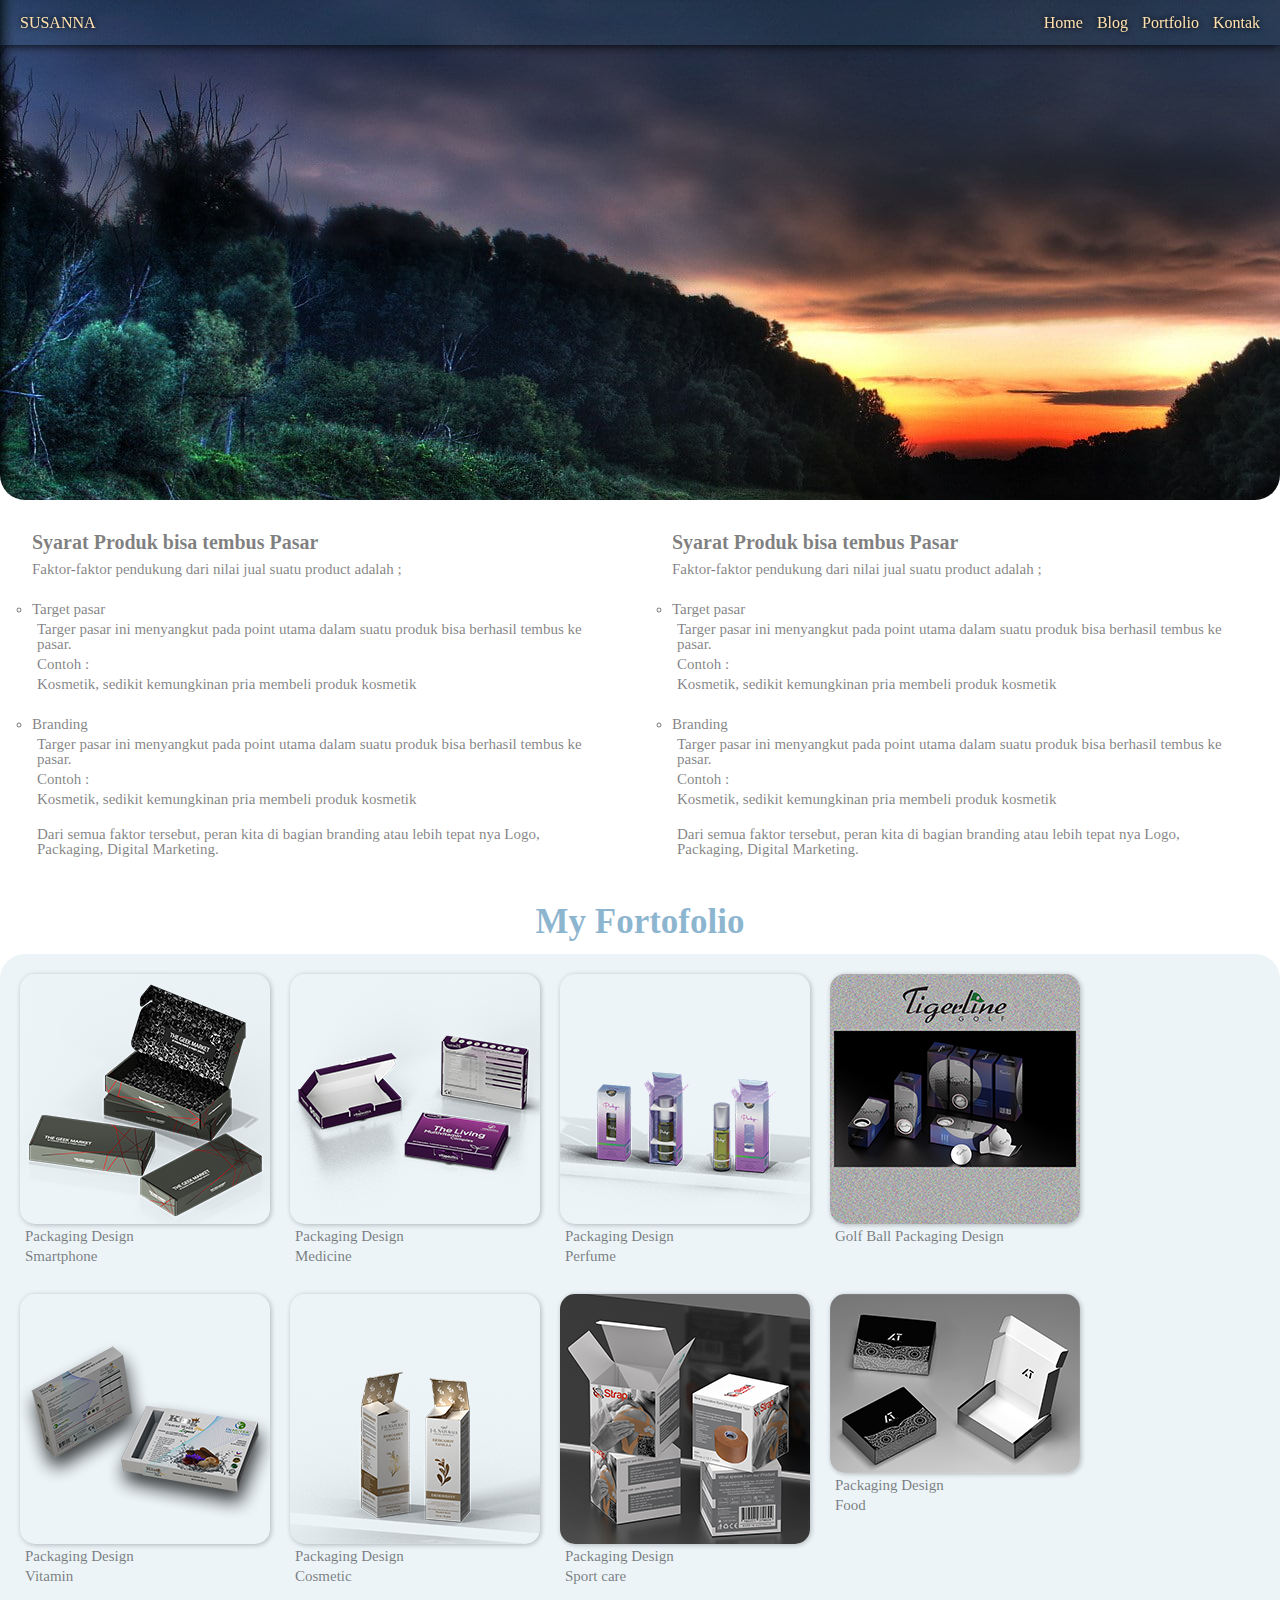
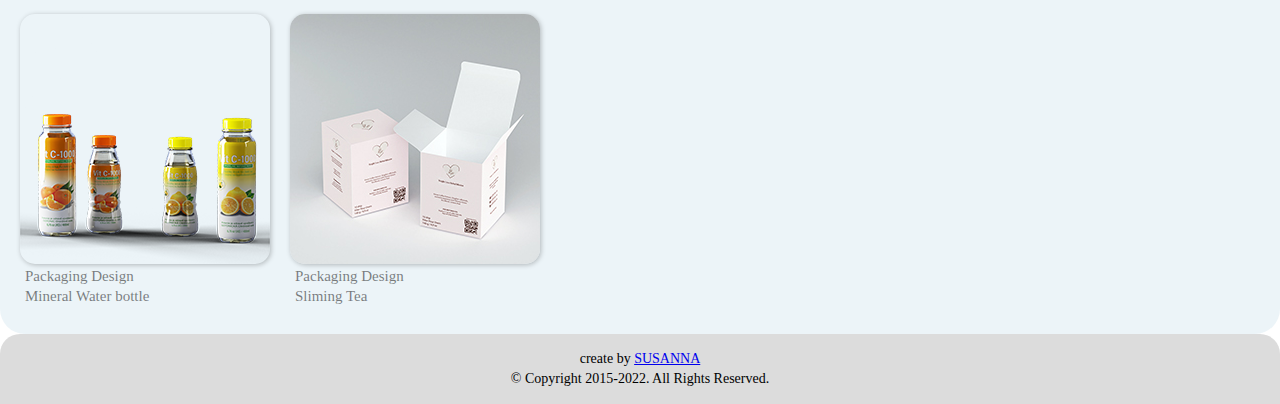
==== index.html @ fe5467b4 "115715112022" ====
<!DOCTYPE html>
<html lang="en">

<link>
<meta charset="UTF-8">
<meta http-equiv="X-UA-Compatible" content="IE=edge">
<!-- <meta name="viewport" content="width=device-width, initial-scale=1.0"> -->
<meta name="viewport" content="width=device-width, initial-scale=1, maximum-scale=1, user-scalable=no">
<link rel="stylesheet" type="text/css" href="reset.css" />
<link rel="stylesheet" type="text/css" href="style.css" />
<title>my fortofolio</title>
</head>

<body>
    <div class="navbar">
        <div class="header">
            <h1>SUSANNA</h1>
        </div>
        <div class="navigasi">
            <a href="#">Home</a>
            <a href="#">Blog</a>
            <a href="#">Portfolio</a>
            <a href="#">Kontak</a>
        </div>
    </div>
    <div class="box1">
        <div class="box1_1">
            <div class="box1_1_1"></div>
        </div>
    </div>
    <div class="box2">
        <div class="box2_1">
            <h2>Syarat Produk bisa tembus Pasar</h2>
            <div class="box2_1_1">
                <ul type="charset">Faktor-faktor pendukung dari nilai jual suatu product adalah ;
                    <li type="circle">Target pasar</li>
                    <p>Targer pasar ini menyangkut pada point utama dalam suatu produk bisa berhasil tembus ke pasar.
                    </p>
                    <p>Contoh :</p>
                    <p>Kosmetik, sedikit kemungkinan pria membeli produk kosmetik</p>
                    <li type="circle">Branding</li>
                    <p>Targer pasar ini menyangkut pada point utama dalam suatu produk bisa berhasil tembus ke pasar.
                    </p>
                    <p>Contoh :</p>
                    <p>Kosmetik, sedikit kemungkinan pria membeli produk kosmetik</p>
                    <br>
                </ul>
                <p>Dari semua faktor tersebut, peran kita di bagian branding atau lebih tepat nya Logo, Packaging,
                    Digital Marketing.</p>
            </div>
        </div>
        <div class="box2_2">
            <h2>Syarat Produk bisa tembus Pasar</h2>
            <div class="box2_2_2">
                <ul type="charset">Faktor-faktor pendukung dari nilai jual suatu product adalah ;
                    <li type="circle">Target pasar</li>
                    <p>Targer pasar ini menyangkut pada point utama dalam suatu produk bisa berhasil tembus ke pasar.
                    </p>
                    <p>Contoh :</p>
                    <p>Kosmetik, sedikit kemungkinan pria membeli produk kosmetik</p>
                    <li type="circle">Branding</li>
                    <p>Targer pasar ini menyangkut pada point utama dalam suatu produk bisa berhasil tembus ke pasar.
                    </p>
                    <p>Contoh :</p>
                    <p>Kosmetik, sedikit kemungkinan pria membeli produk kosmetik</p>
                    <br>
                </ul>
                <p>Dari semua faktor tersebut, peran kita di bagian branding atau lebih tepat nya Logo, Packaging,
                    Digital Marketing.</p>
            </div>
        </div>
        <div class="clear"></div>
    </div>
    <div class="box3">
        <div class="box3_1">
            <h3>My Fortofolio</h3>
        </div>
        <div class="box3_1_1">
            <div class="box3_1_1_1">
                <div class="box3_1_1_1_10">
                    <div class="box3_1_1_1_10_1"></div>
                    <div class="box3_1_1_1_10_2"></div>
                    <p>Packaging Design</p>
                    <p>Smartphone</p>
                </div>
                <div class="box3_1_1_1_9">
                    <div class="box3_1_1_1_9_1"></div>
                    <div class="box3_1_1_1_9_2"></div>
                    <p>Packaging Design</p>
                    <p>Medicine</p>
                </div>
                <div class="box3_1_1_1_8">
                    <div class="box3_1_1_1_8_1"></div>
                    <div class="box3_1_1_1_8_2"></div>
                    <p>Packaging Design</p>
                    <p>Perfume</p>
                </div>
                <div class="box3_1_1_1_7">
                    <div class="box3_1_1_1_7_1"></div>
                    <div class="box3_1_1_1_7_2"></div>
                    <p>Golf Ball Packaging Design</p>
                </div>
                <div class="box3_1_1_1_6">
                    <div class="box3_1_1_1_6_1"></div>
                    <div class="box3_1_1_1_6_2"></div>
                    <p>Packaging Design</p>
                    <p>Vitamin</p>
                </div>
                <div class="box3_1_1_1_5">
                    <div class="box3_1_1_1_5_1"></div>
                    <div class="box3_1_1_1_5_2"></div>
                    <p>Packaging Design</p>
                    <p>Cosmetic</p>
                </div>
                <div class="box3_1_1_1_4">
                    <div class="box3_1_1_1_4_1"></div>
                    <div class="box3_1_1_1_4_2"></div>
                    <p>Packaging Design</p>
                    <p>Sport care</p>
                </div>
                <div class="box3_1_1_1_3">
                    <div class="box3_1_1_1_3_1"></div>
                    <div class="box3_1_1_1_3_2"></div>
                    <p>Packaging Design</p>
                    <p>Food</p>
                </div>
                <div class="box3_1_1_1_2">
                    <div class="box3_1_1_1_2_1"></div>
                    <div class="box3_1_1_1_2_2"></div>
                    <p>Packaging Design</p>
                    <p>Mineral Water bottle</p>
                </div>
                <div class="box3_1_1_1_1">
                    <div class="box3_1_1_1_1_1"></div>
                    <div class="box3_1_1_1_1_2"></div>
                    <p>Packaging Design</p>
                    <p>Sliming Tea</p>
                </div>
            </div>
            <div class="clear"></div>
        </div>
    </div>
    <!-- Footer -->
    <Div class="footer">
        <h10>create by <a href="https://www.instagram.com/p/BphOFoOnU8A">SUSANNA</a>
            <br>
            © Copyright 2015-2022. All Rights Reserved.</h10>
    </Div>
</body>

</html>
---- style.css ----
h2 {
  font-size: 20px;
  margin-bottom: 10px;
  font-weight: bold;
  color: rgb(0, 0, 0, 0.5);
}

h3 {
  margin-top: 15px;
  margin-bottom: 15px;
  text-align: center;
  font-size: 35px;
  font-weight: bold;
  color: rgba(25, 107, 161, 0.5);
}

p {
  padding-top: 5px;
  padding-left: 5px;
  text-align: left;
  font-size: 15px;
  line-height: 15px;
  color: rgb(0, 0, 0, 0.5);
}

ul {
  text-align: left;
  font-size: 15px;
  color: rgb(0, 0, 0, 0.5);
}

li {
  text-align: left;
  padding-top: 25px;
  font-size: 15px;
  color: rgb(0, 0, 0, 0.5);
}

/* Navbar */
.navbar {
  position: fixed;
  width: 100%;
  height: 45px;
  background-color: rgb(69, 150, 187, 0.1);
  box-shadow: 0px 0px 10px black;
}

.header {
  float: left;
  margin-top: 15px;
  margin-left: 20px;
  color: rgb(255, 225, 175);
  text-shadow: 0px 0px 5px rgb(0, 0, 0);
}

.navigasi {
  float: right;
  margin-top: 15px;
  margin-right: 15px;
}

.navigasi a {
  text-decoration: none;
  color: rgb(255, 225, 175);
  text-shadow: 0px 0px 5px rgb(0, 0, 0);
  padding: 5px;
}
/* Akhir Navbar */

.box1 {
  width: 100%;
  height: 500px;
  /* background-color: blueviolet; */
}

.box1_1 {
  height: 500px;
  /* background-color: rgb(3, 104, 42); */
}

.box1_1_1 {
  width: auto;
  height: 500px;
  border-radius: 0px 0px 25px 25px;
  background-color: rgb(69, 150, 187, 0.1);
  background-image: url(img/natur2.jpg);
}

.box2 {
  width: 100%;
  /* background-color: rgb(55, 3, 104); */
}

.box2_1 {
  float: left;
  width: 80%;
  padding: 10%;
  color: rgb(75, 75, 75);
  /* background-color: rgb(3, 104, 42); */
}

.box2_2 {
  float: left;
  width: 80%;
  padding: 10%;
  color: rgb(75, 75, 75);
  /* background-color: rgb(104, 3, 70); */
}

/* kelompok My Fortofolio */

.box3 {
  width: 100%;
  /* background-color: aqua; */
}

.box3_1 {
  margin: 0px auto 0px;
  width: 100%;
  height: 50px;
  /* background-color: chocolate; */
}

.box3_1_1 {
  margin: auto;
  padding: 10px;
  width: 270px;
  border-radius: 25px;
  /*background-image: linear-gradient(to right, rgb(25, 107, 161, 0.5), rgba(25, 107, 161, 0.75), rgb(25, 107, 161, 0.5), rgba(25, 107, 161, 0.75), rgb(25, 107, 161, 0.5));*/
  background-color: rgb(69, 150, 187, 0.1);
}

.box3_1_1_1 {
  width: 100%;
  background-color: rgb(255, 255, 255);
}

.box3_1_1_1_10 {
  float: left;
  margin: 10px;
  width: 250px;
  height: 300px;
  /* border-radius: 15px;
  background-color: rgb(0, 0, 255,0.075); */
}

.box3_1_1_1_10_1 {
  height: 250px;
  width: 250px;
  /* background-color: white; */
  background-image: url(img/small/image10.png);
  background-repeat: no-repeat;
  border-radius: 15px;
  overflow: hidden;
  box-shadow: 1px 1px 5px rgb(0, 0, 0, 0.25);
}

.box3_1_1_1_10_2 {
  position: absolute;
  margin-top: 5px;
  height: 50px;
  width: 250px;
  border-radius: 15px;
  /* background-color: rgba(0, 75, 75, 0.075);
  box-shadow: 1px 1px 5px rgb(0, 0, 0, 0.25); */
}

.box3_1_1_1_9 {
  float: left;
  margin: 10px;
  width: 250px;
  height: 300px;
  /* border-radius: 15px;
  background-color: rgb(0, 0, 255,0.075); */
}

.box3_1_1_1_9_1 {
  height: 250px;
  width: 250px;
  /* background-color: white; */
  background-image: url(img/small/image9.png);
  background-repeat: no-repeat;
  border-radius: 15px;
  overflow: hidden;
  box-shadow: 1px 1px 5px rgb(0, 0, 0, 0.25);
}

.box3_1_1_1_9_2 {
  position: absolute;
  margin-top: 5px;
  height: 50px;
  width: 250px;
  border-radius: 15px;
  /* background-color: rgba(0, 75, 75, 0.075);
  box-shadow: 1px 1px 5px rgb(0, 0, 0, 0.25); */
}

.box3_1_1_1_8 {
  float: left;
  margin: 10px;
  width: 250px;
  height: 300px;
  /* border-radius: 15px;
  background-color: rgb(0, 0, 255,0.075); */
}

.box3_1_1_1_8_1 {
  height: 250px;
  width: 250px;
  /* background-color: white; */
  background-image: url(img/small/image8.png);
  background-repeat: no-repeat;
  border-radius: 15px;
  overflow: hidden;
  box-shadow: 1px 1px 5px rgb(0, 0, 0, 0.25);
}

.box3_1_1_1_8_2 {
  position: absolute;
  margin-top: 5px;
  height: 50px;
  width: 250px;
  border-radius: 15px;
  /* background-color: rgba(0, 75, 75, 0.075);
  box-shadow: 1px 1px 5px rgb(0, 0, 0, 0.25); */
}

.box3_1_1_1_7 {
  float: left;
  margin: 10px;
  width: 250px;
  height: 300px;
  /* border-radius: 15px;
  background-color: rgb(0, 0, 255,0.075); */
}

.box3_1_1_1_7_1 {
  height: 250px;
  width: 250px;
  /* background-color: white; */
  background-image: url(img/small/image7.jpg);
  background-repeat: no-repeat;
  border-radius: 15px;
  overflow: hidden;
  box-shadow: 1px 1px 5px rgb(0, 0, 0, 0.25);
}

.box3_1_1_1_7_2 {
  position: absolute;
  margin-top: 5px;
  height: 50px;
  width: 250px;
  border-radius: 15px;
  /* background-color: rgba(0, 75, 75, 0.075);
  box-shadow: 1px 1px 5px rgb(0, 0, 0, 0.25); */
}

.box3_1_1_1_6 {
  float: left;
  margin: 10px;
  width: 250px;
  height: 300px;
  /* border-radius: 15px;
  background-color: rgb(0, 0, 255,0.075); */
}

.box3_1_1_1_6_1 {
  height: 250px;
  width: 250px;
  /* background-color: white; */
  background-image: url(img/small/image6.png);
  background-repeat: no-repeat;
  border-radius: 15px;
  overflow: hidden;
  box-shadow: 1px 1px 5px rgb(0, 0, 0, 0.25);
}

.box3_1_1_1_6_2 {
  position: absolute;
  margin-top: 5px;
  height: 50px;
  width: 250px;
  border-radius: 15px;
  /* background-color: rgba(0, 75, 75, 0.075);
  box-shadow: 1px 1px 5px rgb(0, 0, 0, 0.25); */
}

.box3_1_1_1_5 {
  float: left;
  margin: 10px;
  width: 250px;
  height: 300px;
  /* border-radius: 15px;
  background-color: rgb(0, 0, 255,0.075); */
}

.box3_1_1_1_5_1 {
  height: 250px;
  width: 250px;
  /* background-color: white; */
  background-image: url(img/small/image5.png);
  background-repeat: no-repeat;
  border-radius: 15px;
  overflow: hidden;
  box-shadow: 1px 1px 5px rgb(0, 0, 0, 0.25);
}

.box3_1_1_1_5_2 {
  position: absolute;
  margin-top: 5px;
  height: 50px;
  width: 250px;
  border-radius: 15px;
  /* background-color: rgba(0, 75, 75, 0.075);
  box-shadow: 1px 1px 5px rgb(0, 0, 0, 0.25); */
}

.box3_1_1_1_4 {
  float: left;
  margin: 10px;
  width: 250px;
  height: 300px;
  /* border-radius: 15px;
  background-color: rgb(0, 0, 255,0.075); */
}

.box3_1_1_1_4_1 {
  height: 250px;
  width: 250px;
  /* background-color: white; */
  background-image: url(img/small/image4.jpg);
  background-repeat: no-repeat;
  border-radius: 15px;
  overflow: hidden;
  box-shadow: 1px 1px 5px rgb(0, 0, 0, 0.25);
}

.box3_1_1_1_4_2 {
  position: absolute;
  margin-top: 5px;
  height: 50px;
  width: 250px;
  border-radius: 15px;
  /* background-color: rgba(0, 75, 75, 0.075);
  box-shadow: 1px 1px 5px rgb(0, 0, 0, 0.25); */
}

.box3_1_1_1_3 {
  float: left;
  margin: 10px;
  width: 250px;
  height: 300px;
  /* border-radius: 15px;
  background-color: rgb(0, 0, 255,0.075); */
}

.box3_1_1_1_3_1 {
  height: 179px;
  width: 250px;
  /* background-color: white; */
  background-image: url(img/small/image3.jpg);
  background-repeat: no-repeat;
  border-radius: 15px;
  overflow: hidden;
  box-shadow: 1px 1px 5px rgb(0, 0, 0, 0.25);
}

.box3_1_1_1_3_2 {
  position: absolute;
  margin-top: 5px;
  height: 50px;
  width: 250px;
  border-radius: 15px;
  /* background-color: rgba(0, 75, 75, 0.075);
  box-shadow: 1px 1px 5px rgb(0, 0, 0, 0.25); */
}

.box3_1_1_1_2 {
  float: left;
  margin: 10px;
  width: 250px;
  height: 300px;
  /* border-radius: 15px;
  background-color: rgb(0, 0, 255,0.075); */
}

.box3_1_1_1_2_1 {
  height: 250px;
  width: 250px;
  /* background-color: white; */
  background-image: url(img/small/image2.png);
  background-repeat: no-repeat;
  border-radius: 15px;
  overflow: hidden;
  box-shadow: 1px 1px 5px rgb(0, 0, 0, 0.25);
}

.box3_1_1_1_2_2 {
  position: absolute;
  margin-top: 5px;
  height: 50px;
  width: 250px;
  border-radius: 15px;
  /* background-color: rgba(0, 75, 75, 0.075);
  box-shadow: 1px 1px 5px rgb(0, 0, 0, 0.25); */
}

.box3_1_1_1_1 {
  float: left;
  margin: 10px;
  width: 250px;
  height: 300px;
  /* border-radius: 15px;
  background-color: rgb(0, 0, 255,0.075); */
}

.box3_1_1_1_1_1 {
  height: 250px;
  width: 250px;
  /* background-color: white; */
  background-image: url(img/small/image1.jpg);
  background-repeat: no-repeat;
  border-radius: 15px;
  overflow: hidden;
  box-shadow: 1px 1px 5px rgb(0, 0, 0, 0.25);
}

.box3_1_1_1_1_2 {
  position: absolute;
  margin-top: 5px;
  height: 50px;
  width: 250px;
  border-radius: 15px;
  /* background-color: rgba(0, 75, 75, 0.075);
  box-shadow: 1px 1px 5px rgb(0, 0, 0, 0.25); */
}

.clear {
  clear: both;
}

.footer {
  text-align: center;
  border-radius: 20px 20px 0px 0px;
  padding: 15px;
  line-height: 20px;
  font-size: 14px;
  background-color: rgb(80, 80, 80, 0.2);
}

.footer h10 {
  text-decoration: none;
}

/*untuk layar device berukuran kecil*/
@media screen and (min-width: 450px) {
  .box2_1,
  .box2_2 {
    padding: 5%;
    width: 40%;
  }
}

@media screen and (min-width: 700px) {
  .box2_1,
  .box2_2 {
    padding: 2.5%;
    width: 45%;
  }
}

@media screen and (min-width: 450px) {
  .box1_1_1 {
    background-color: rgb(69, 150, 187, 0.1);
    background-image: url(img/natur.jpg);
  }
}

@media screen and (min-width: 450px) {
  .box3_1_1 {
    width: auto;
  }
}
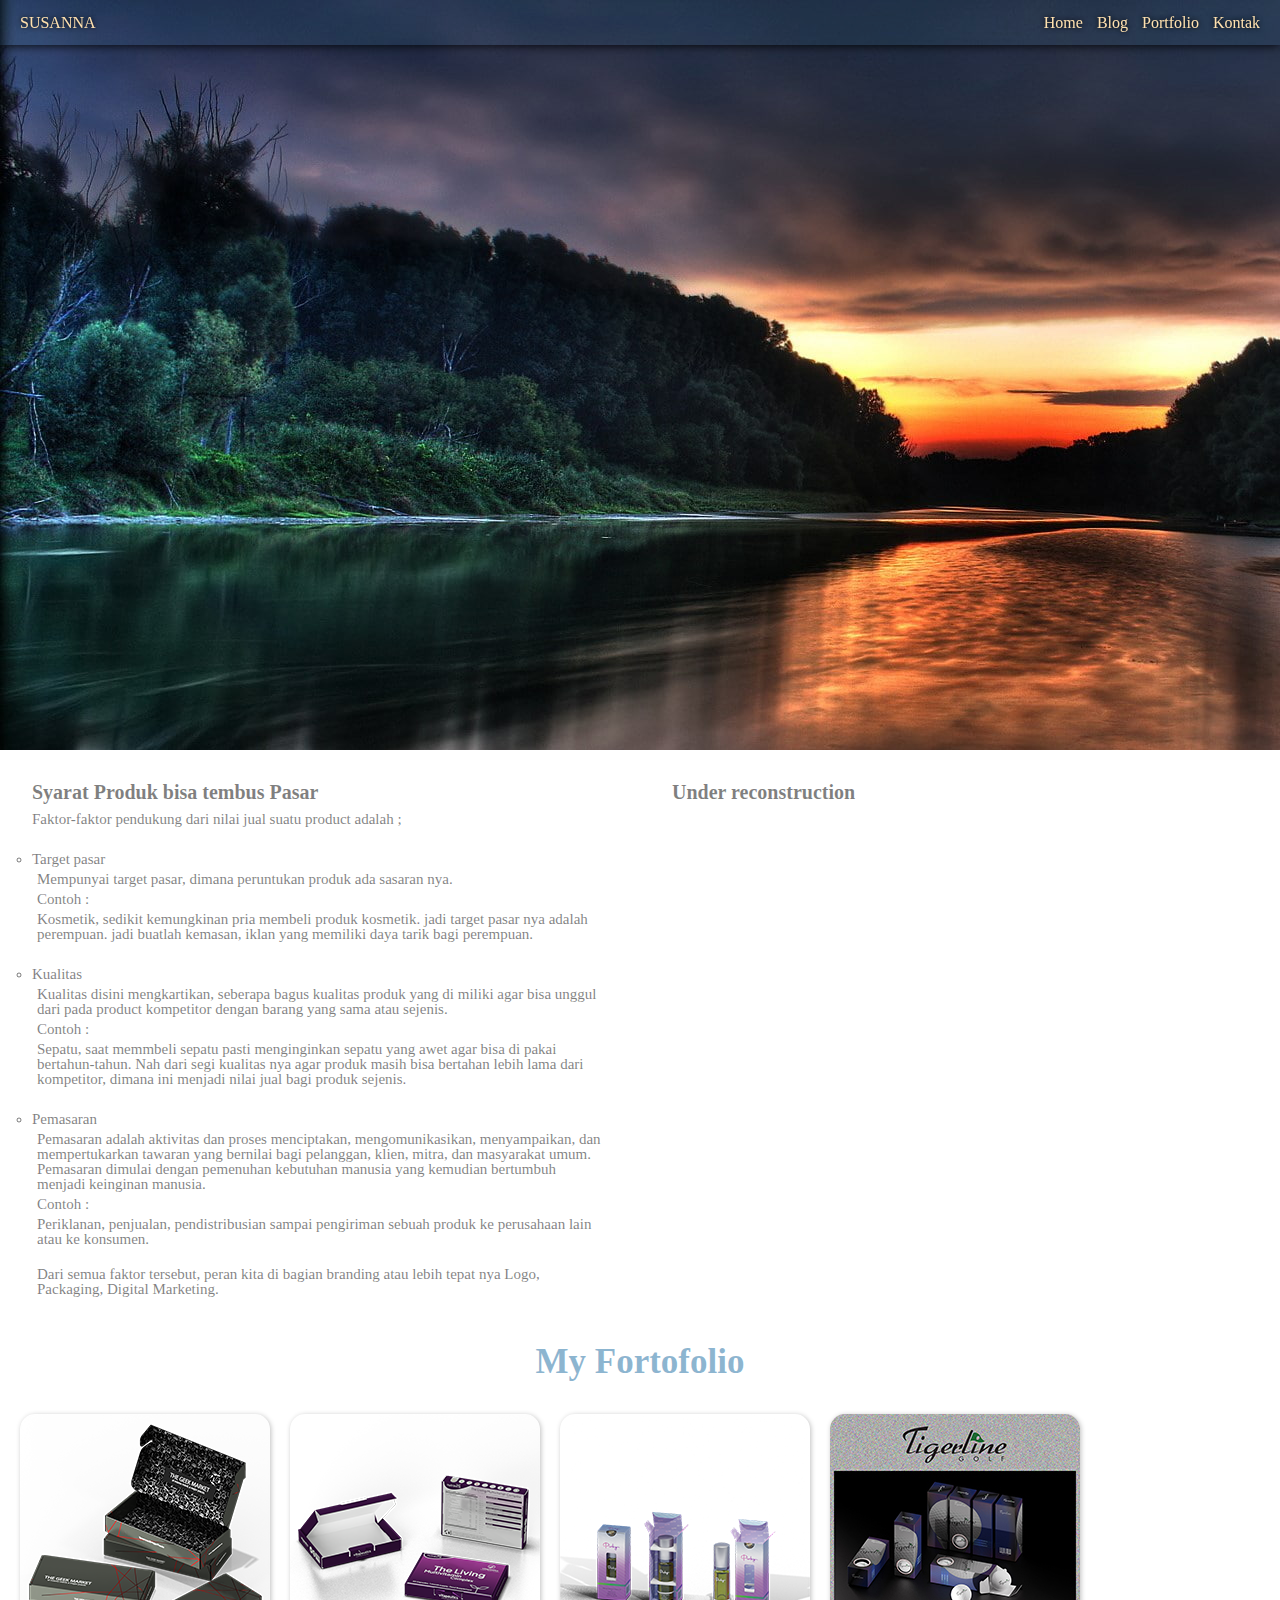
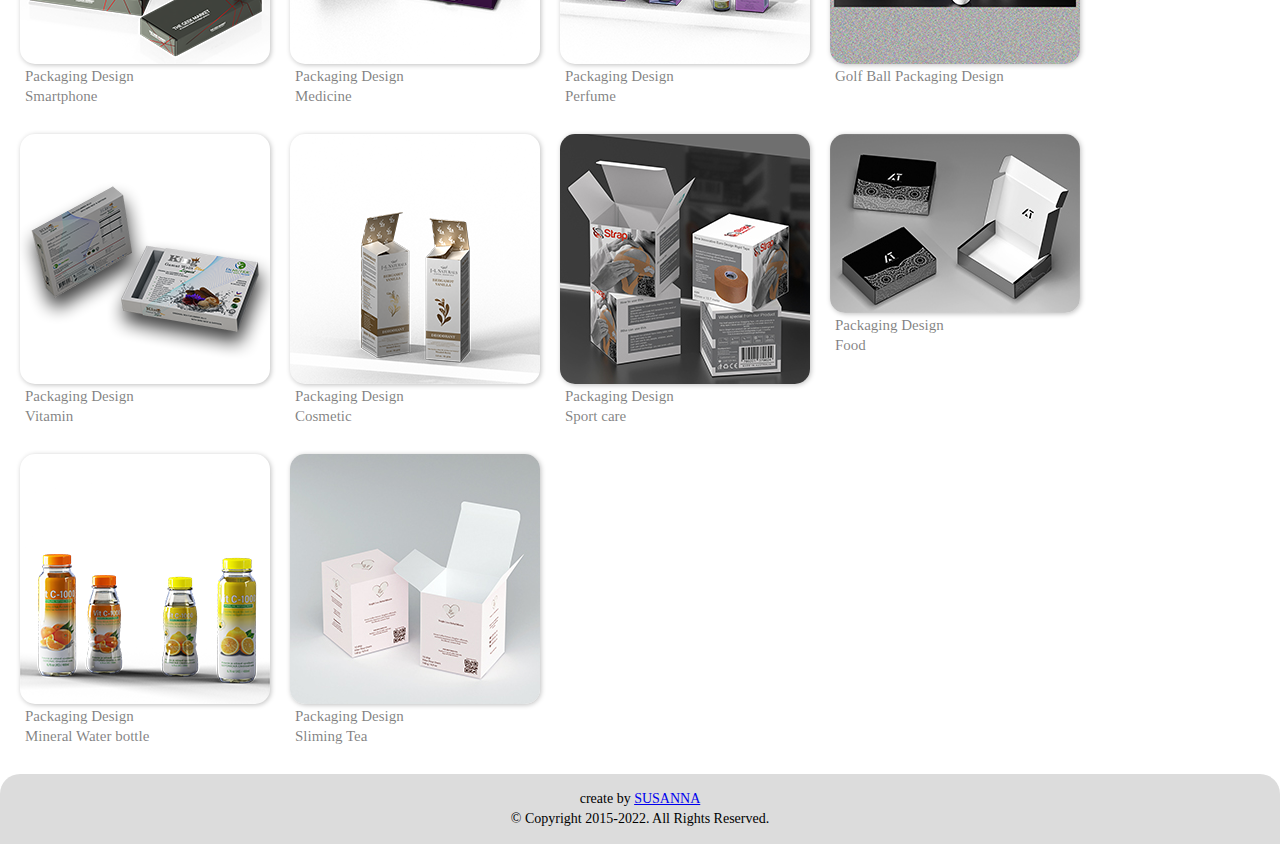
==== commit d1f46aea: "123815112022" ====
--- a/index.html
+++ b/index.html
@@ -34,15 +34,31 @@
             <div class="box2_1_1">
                 <ul type="charset">Faktor-faktor pendukung dari nilai jual suatu product adalah ;
                     <li type="circle">Target pasar</li>
-                    <p>Targer pasar ini menyangkut pada point utama dalam suatu produk bisa berhasil tembus ke pasar.
+                    <p>Mempunyai target pasar, dimana peruntukan produk ada sasaran nya.
                     </p>
                     <p>Contoh :</p>
-                    <p>Kosmetik, sedikit kemungkinan pria membeli produk kosmetik</p>
-                    <li type="circle">Branding</li>
-                    <p>Targer pasar ini menyangkut pada point utama dalam suatu produk bisa berhasil tembus ke pasar.
+                    <p>Kosmetik, sedikit kemungkinan pria membeli produk kosmetik. jadi target pasar nya adalah
+                        perempuan. jadi buatlah kemasan, iklan yang memiliki daya tarik bagi perempuan.
+                    </p>
+                    <li type="circle">Kualitas</li>
+                    <p>Kualitas disini mengkartikan, seberapa bagus kualitas produk yang di miliki agar bisa unggul
+                        dari pada product kompetitor dengan barang yang sama atau sejenis.
                     </p>
                     <p>Contoh :</p>
-                    <p>Kosmetik, sedikit kemungkinan pria membeli produk kosmetik</p>
+                    <p>Sepatu, saat memmbeli sepatu pasti menginginkan sepatu yang awet agar bisa di pakai
+                        bertahun-tahun. Nah dari segi kualitas nya agar produk masih bisa bertahan lebih lama dari
+                        kompetitor, dimana ini menjadi nilai jual bagi produk sejenis.
+                    </p>
+                    <li type="circle">Pemasaran</li>
+                    <p>Pemasaran adalah aktivitas dan proses menciptakan, mengomunikasikan, menyampaikan, dan
+                        mempertukarkan tawaran yang bernilai bagi pelanggan, klien, mitra, dan masyarakat umum.
+                        Pemasaran dimulai dengan pemenuhan kebutuhan manusia yang kemudian bertumbuh menjadi keinginan
+                        manusia.
+                    </p>
+                    <p>Contoh :</p>
+                    <p>Periklanan, penjualan, pendistribusian sampai pengiriman sebuah produk ke perusahaan lain atau ke
+                        konsumen.
+                    </p>
                     <br>
                 </ul>
                 <p>Dari semua faktor tersebut, peran kita di bagian branding atau lebih tepat nya Logo, Packaging,
@@ -50,23 +66,9 @@
             </div>
         </div>
         <div class="box2_2">
-            <h2>Syarat Produk bisa tembus Pasar</h2>
+            <h2>Under reconstruction
+            </h2>
             <div class="box2_2_2">
-                <ul type="charset">Faktor-faktor pendukung dari nilai jual suatu product adalah ;
-                    <li type="circle">Target pasar</li>
-                    <p>Targer pasar ini menyangkut pada point utama dalam suatu produk bisa berhasil tembus ke pasar.
-                    </p>
-                    <p>Contoh :</p>
-                    <p>Kosmetik, sedikit kemungkinan pria membeli produk kosmetik</p>
-                    <li type="circle">Branding</li>
-                    <p>Targer pasar ini menyangkut pada point utama dalam suatu produk bisa berhasil tembus ke pasar.
-                    </p>
-                    <p>Contoh :</p>
-                    <p>Kosmetik, sedikit kemungkinan pria membeli produk kosmetik</p>
-                    <br>
-                </ul>
-                <p>Dari semua faktor tersebut, peran kita di bagian branding atau lebih tepat nya Logo, Packaging,
-                    Digital Marketing.</p>
             </div>
         </div>
         <div class="clear"></div>
--- a/style.css
+++ b/style.css
@@ -69,7 +69,7 @@
 
 .box1 {
   width: 100%;
-  height: 500px;
+  height: 750px;
   /* background-color: blueviolet; */
 }
 
@@ -80,8 +80,8 @@
 
 .box1_1_1 {
   width: auto;
-  height: 500px;
-  border-radius: 0px 0px 25px 25px;
+  height: 750px;
+  /* border-radius: 0px 0px 20px 20px; */
   background-color: rgb(69, 150, 187, 0.1);
   background-image: url(img/natur2.jpg);
 }
@@ -127,7 +127,7 @@
   width: 270px;
   border-radius: 25px;
   /*background-image: linear-gradient(to right, rgb(25, 107, 161, 0.5), rgba(25, 107, 161, 0.75), rgb(25, 107, 161, 0.5), rgba(25, 107, 161, 0.75), rgb(25, 107, 161, 0.5));*/
-  background-color: rgb(69, 150, 187, 0.1);
+  /* background-color: rgb(69, 150, 187, 0.1); */
 }
 
 .box3_1_1_1 {
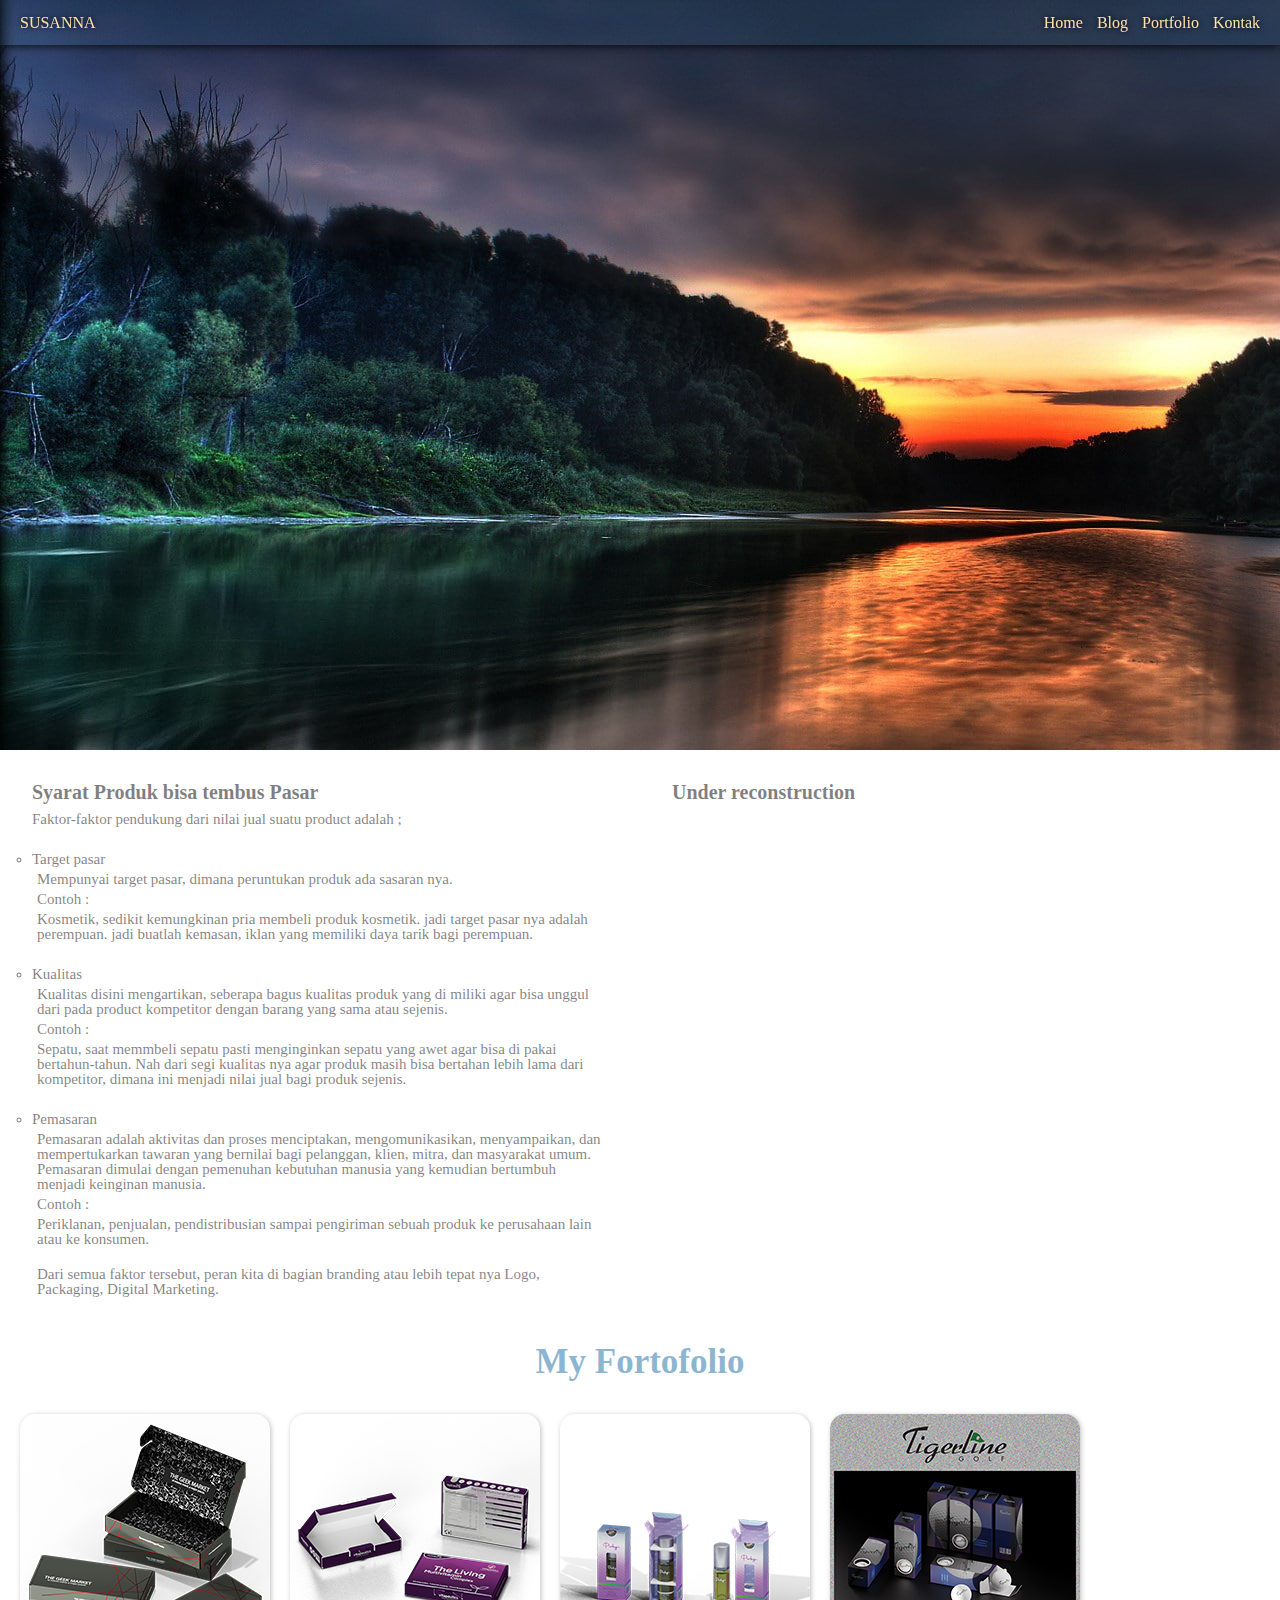
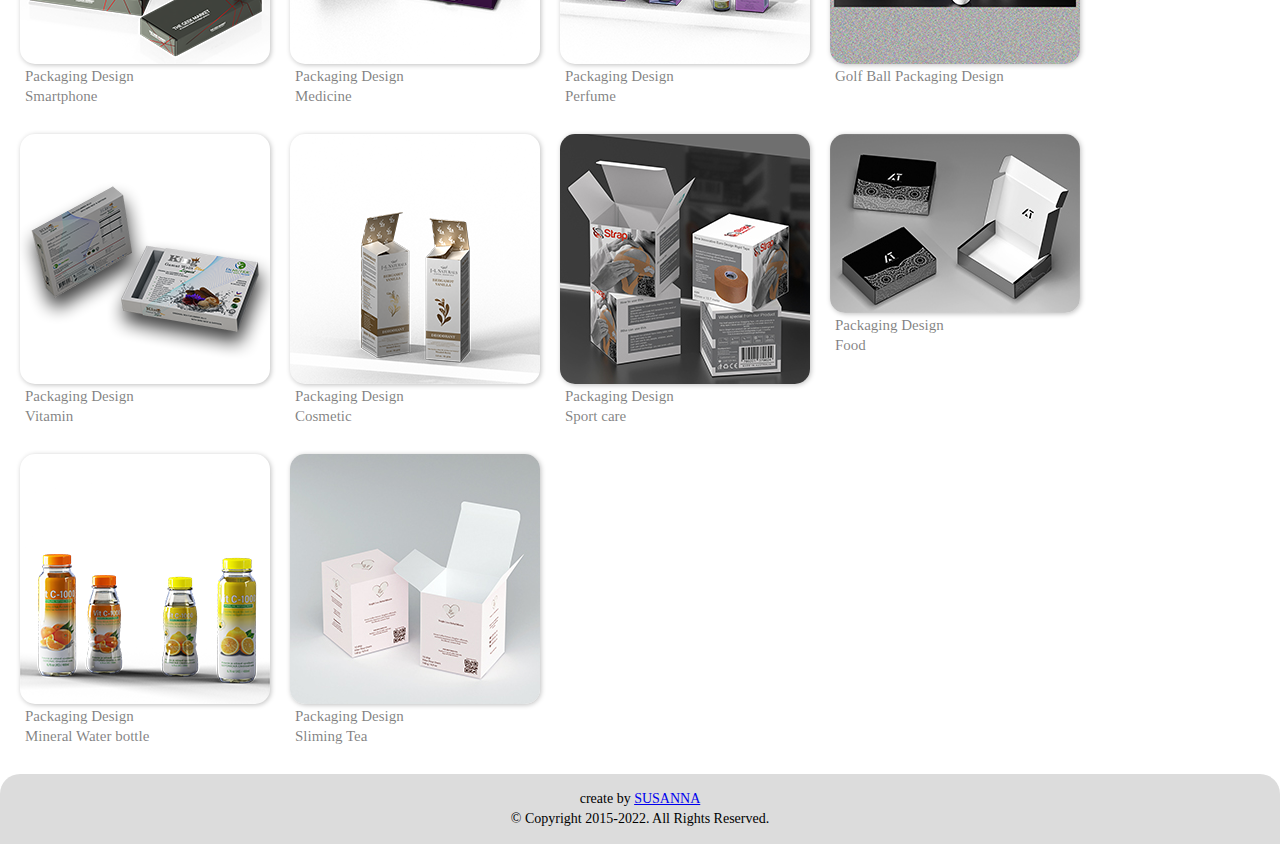
==== commit acdbea07: "161115112022" ====
--- a/index.html
+++ b/index.html
@@ -41,7 +41,7 @@
                         perempuan. jadi buatlah kemasan, iklan yang memiliki daya tarik bagi perempuan.
                     </p>
                     <li type="circle">Kualitas</li>
-                    <p>Kualitas disini mengkartikan, seberapa bagus kualitas produk yang di miliki agar bisa unggul
+                    <p>Kualitas disini mengartikan, seberapa bagus kualitas produk yang di miliki agar bisa unggul
                         dari pada product kompetitor dengan barang yang sama atau sejenis.
                     </p>
                     <p>Contoh :</p>
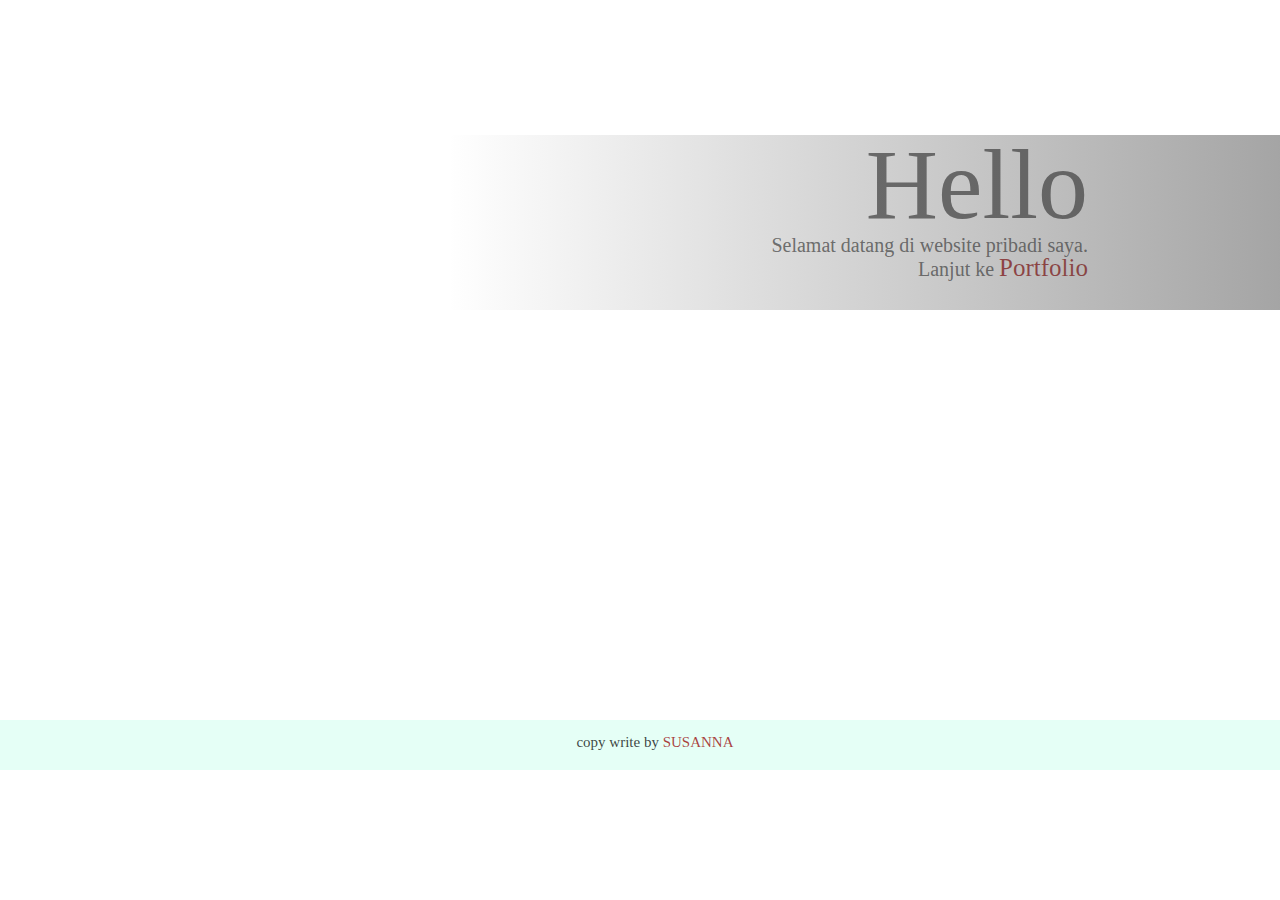
==== commit e8a596d9: "Add files via upload" ====
--- a/index.html
+++ b/index.html
@@ -1,153 +1,28 @@
-<!DOCTYPE html>
-<html lang="en">
-
-<link>
-<meta charset="UTF-8">
-<meta http-equiv="X-UA-Compatible" content="IE=edge">
-<!-- <meta name="viewport" content="width=device-width, initial-scale=1.0"> -->
-<meta name="viewport" content="width=device-width, initial-scale=1, maximum-scale=1, user-scalable=no">
-<link rel="stylesheet" type="text/css" href="reset.css" />
-<link rel="stylesheet" type="text/css" href="style.css" />
-<title>my fortofolio</title>
-</head>
-
-<body>
-    <div class="navbar">
-        <div class="header">
-            <h1>SUSANNA</h1>
-        </div>
-        <div class="navigasi">
-            <a href="#">Home</a>
-            <a href="#">Blog</a>
-            <a href="#">Portfolio</a>
-            <a href="#">Kontak</a>
-        </div>
-    </div>
-    <div class="box1">
-        <div class="box1_1">
-            <div class="box1_1_1"></div>
-        </div>
-    </div>
-    <div class="box2">
-        <div class="box2_1">
-            <h2>Syarat Produk bisa tembus Pasar</h2>
-            <div class="box2_1_1">
-                <ul type="charset">Faktor-faktor pendukung dari nilai jual suatu product adalah ;
-                    <li type="circle">Target pasar</li>
-                    <p>Mempunyai target pasar, dimana peruntukan produk ada sasaran nya.
-                    </p>
-                    <p>Contoh :</p>
-                    <p>Kosmetik, sedikit kemungkinan pria membeli produk kosmetik. jadi target pasar nya adalah
-                        perempuan. jadi buatlah kemasan, iklan yang memiliki daya tarik bagi perempuan.
-                    </p>
-                    <li type="circle">Kualitas</li>
-                    <p>Kualitas disini mengartikan, seberapa bagus kualitas produk yang di miliki agar bisa unggul
-                        dari pada product kompetitor dengan barang yang sama atau sejenis.
-                    </p>
-                    <p>Contoh :</p>
-                    <p>Sepatu, saat memmbeli sepatu pasti menginginkan sepatu yang awet agar bisa di pakai
-                        bertahun-tahun. Nah dari segi kualitas nya agar produk masih bisa bertahan lebih lama dari
-                        kompetitor, dimana ini menjadi nilai jual bagi produk sejenis.
-                    </p>
-                    <li type="circle">Pemasaran</li>
-                    <p>Pemasaran adalah aktivitas dan proses menciptakan, mengomunikasikan, menyampaikan, dan
-                        mempertukarkan tawaran yang bernilai bagi pelanggan, klien, mitra, dan masyarakat umum.
-                        Pemasaran dimulai dengan pemenuhan kebutuhan manusia yang kemudian bertumbuh menjadi keinginan
-                        manusia.
-                    </p>
-                    <p>Contoh :</p>
-                    <p>Periklanan, penjualan, pendistribusian sampai pengiriman sebuah produk ke perusahaan lain atau ke
-                        konsumen.
-                    </p>
-                    <br>
-                </ul>
-                <p>Dari semua faktor tersebut, peran kita di bagian branding atau lebih tepat nya Logo, Packaging,
-                    Digital Marketing.</p>
-            </div>
-        </div>
-        <div class="box2_2">
-            <h2>Under reconstruction
-            </h2>
-            <div class="box2_2_2">
-            </div>
-        </div>
-        <div class="clear"></div>
-    </div>
-    <div class="box3">
-        <div class="box3_1">
-            <h3>My Fortofolio</h3>
-        </div>
-        <div class="box3_1_1">
-            <div class="box3_1_1_1">
-                <div class="box3_1_1_1_10">
-                    <div class="box3_1_1_1_10_1"></div>
-                    <div class="box3_1_1_1_10_2"></div>
-                    <p>Packaging Design</p>
-                    <p>Smartphone</p>
-                </div>
-                <div class="box3_1_1_1_9">
-                    <div class="box3_1_1_1_9_1"></div>
-                    <div class="box3_1_1_1_9_2"></div>
-                    <p>Packaging Design</p>
-                    <p>Medicine</p>
-                </div>
-                <div class="box3_1_1_1_8">
-                    <div class="box3_1_1_1_8_1"></div>
-                    <div class="box3_1_1_1_8_2"></div>
-                    <p>Packaging Design</p>
-                    <p>Perfume</p>
-                </div>
-                <div class="box3_1_1_1_7">
-                    <div class="box3_1_1_1_7_1"></div>
-                    <div class="box3_1_1_1_7_2"></div>
-                    <p>Golf Ball Packaging Design</p>
-                </div>
-                <div class="box3_1_1_1_6">
-                    <div class="box3_1_1_1_6_1"></div>
-                    <div class="box3_1_1_1_6_2"></div>
-                    <p>Packaging Design</p>
-                    <p>Vitamin</p>
-                </div>
-                <div class="box3_1_1_1_5">
-                    <div class="box3_1_1_1_5_1"></div>
-                    <div class="box3_1_1_1_5_2"></div>
-                    <p>Packaging Design</p>
-                    <p>Cosmetic</p>
-                </div>
-                <div class="box3_1_1_1_4">
-                    <div class="box3_1_1_1_4_1"></div>
-                    <div class="box3_1_1_1_4_2"></div>
-                    <p>Packaging Design</p>
-                    <p>Sport care</p>
-                </div>
-                <div class="box3_1_1_1_3">
-                    <div class="box3_1_1_1_3_1"></div>
-                    <div class="box3_1_1_1_3_2"></div>
-                    <p>Packaging Design</p>
-                    <p>Food</p>
-                </div>
-                <div class="box3_1_1_1_2">
-                    <div class="box3_1_1_1_2_1"></div>
-                    <div class="box3_1_1_1_2_2"></div>
-                    <p>Packaging Design</p>
-                    <p>Mineral Water bottle</p>
-                </div>
-                <div class="box3_1_1_1_1">
-                    <div class="box3_1_1_1_1_1"></div>
-                    <div class="box3_1_1_1_1_2"></div>
-                    <p>Packaging Design</p>
-                    <p>Sliming Tea</p>
-                </div>
-            </div>
-            <div class="clear"></div>
-        </div>
-    </div>
-    <!-- Footer -->
-    <Div class="footer">
-        <h10>create by <a href="https://www.instagram.com/p/BphOFoOnU8A">SUSANNA</a>
-            <br>
-            © Copyright 2015-2022. All Rights Reserved.</h10>
-    </Div>
-</body>
-
+<!DOCTYPE html>
+<html lang="en">
+
+<head>
+    <meta charset="UTF-8">
+    <meta http-equiv="X-UA-Compatible" content="IE=edge">
+    <meta name="viewport" content="width=device-width, initial-scale=1.0">
+    <link rel="stylesheet" href="/reset.css">
+    <link rel="stylesheet" href="/style.css">
+    <title>Document</title>
+</head>
+
+<body>
+    <div class="home">
+        <div class="text">
+            <h1>Hello</h1>
+            <p>Selamat datang di website pribadi saya.</p>
+            <p>Lanjut ke <a href="https://denitmpgith.github.io/result/">Portfolio</a></p>
+        </div>
+        <div class="box"></div>
+        <div class="background"></div>
+    </div>
+    <div class="footer">
+        <p>copy write by <a href="https://www.instagram.com/p/BphOFoOnU8A/">SUSANNA</a></p>
+    </div>
+</body>
+
 </html>--- a/style.css
+++ b/style.css
@@ -1,483 +1,72 @@
-h2 {
-  font-size: 20px;
-  margin-bottom: 10px;
-  font-weight: bold;
-  color: rgb(0, 0, 0, 0.5);
-}
-
-h3 {
-  margin-top: 15px;
-  margin-bottom: 15px;
-  text-align: center;
-  font-size: 35px;
-  font-weight: bold;
-  color: rgba(25, 107, 161, 0.5);
-}
-
-p {
-  padding-top: 5px;
-  padding-left: 5px;
-  text-align: left;
-  font-size: 15px;
-  line-height: 15px;
-  color: rgb(0, 0, 0, 0.5);
-}
-
-ul {
-  text-align: left;
-  font-size: 15px;
-  color: rgb(0, 0, 0, 0.5);
-}
-
-li {
-  text-align: left;
-  padding-top: 25px;
-  font-size: 15px;
-  color: rgb(0, 0, 0, 0.5);
-}
-
-/* Navbar */
-.navbar {
-  position: fixed;
-  width: 100%;
-  height: 45px;
-  background-color: rgb(69, 150, 187, 0.1);
-  box-shadow: 0px 0px 10px black;
-}
-
-.header {
-  float: left;
-  margin-top: 15px;
-  margin-left: 20px;
-  color: rgb(255, 225, 175);
-  text-shadow: 0px 0px 5px rgb(0, 0, 0);
-}
-
-.navigasi {
-  float: right;
-  margin-top: 15px;
-  margin-right: 15px;
-}
-
-.navigasi a {
-  text-decoration: none;
-  color: rgb(255, 225, 175);
-  text-shadow: 0px 0px 5px rgb(0, 0, 0);
-  padding: 5px;
-}
-/* Akhir Navbar */
-
-.box1 {
-  width: 100%;
-  height: 750px;
-  /* background-color: blueviolet; */
-}
-
-.box1_1 {
-  height: 500px;
-  /* background-color: rgb(3, 104, 42); */
-}
-
-.box1_1_1 {
-  width: auto;
-  height: 750px;
-  /* border-radius: 0px 0px 20px 20px; */
-  background-color: rgb(69, 150, 187, 0.1);
-  background-image: url(img/natur2.jpg);
-}
-
-.box2 {
-  width: 100%;
-  /* background-color: rgb(55, 3, 104); */
-}
-
-.box2_1 {
-  float: left;
-  width: 80%;
-  padding: 10%;
-  color: rgb(75, 75, 75);
-  /* background-color: rgb(3, 104, 42); */
-}
-
-.box2_2 {
-  float: left;
-  width: 80%;
-  padding: 10%;
-  color: rgb(75, 75, 75);
-  /* background-color: rgb(104, 3, 70); */
-}
-
-/* kelompok My Fortofolio */
-
-.box3 {
-  width: 100%;
-  /* background-color: aqua; */
-}
-
-.box3_1 {
-  margin: 0px auto 0px;
-  width: 100%;
-  height: 50px;
-  /* background-color: chocolate; */
-}
-
-.box3_1_1 {
-  margin: auto;
-  padding: 10px;
-  width: 270px;
-  border-radius: 25px;
-  /*background-image: linear-gradient(to right, rgb(25, 107, 161, 0.5), rgba(25, 107, 161, 0.75), rgb(25, 107, 161, 0.5), rgba(25, 107, 161, 0.75), rgb(25, 107, 161, 0.5));*/
-  /* background-color: rgb(69, 150, 187, 0.1); */
-}
-
-.box3_1_1_1 {
-  width: 100%;
-  background-color: rgb(255, 255, 255);
-}
-
-.box3_1_1_1_10 {
-  float: left;
-  margin: 10px;
-  width: 250px;
-  height: 300px;
-  /* border-radius: 15px;
-  background-color: rgb(0, 0, 255,0.075); */
-}
-
-.box3_1_1_1_10_1 {
-  height: 250px;
-  width: 250px;
-  /* background-color: white; */
-  background-image: url(img/small/image10.png);
-  background-repeat: no-repeat;
-  border-radius: 15px;
-  overflow: hidden;
-  box-shadow: 1px 1px 5px rgb(0, 0, 0, 0.25);
-}
-
-.box3_1_1_1_10_2 {
-  position: absolute;
-  margin-top: 5px;
-  height: 50px;
-  width: 250px;
-  border-radius: 15px;
-  /* background-color: rgba(0, 75, 75, 0.075);
-  box-shadow: 1px 1px 5px rgb(0, 0, 0, 0.25); */
-}
-
-.box3_1_1_1_9 {
-  float: left;
-  margin: 10px;
-  width: 250px;
-  height: 300px;
-  /* border-radius: 15px;
-  background-color: rgb(0, 0, 255,0.075); */
-}
-
-.box3_1_1_1_9_1 {
-  height: 250px;
-  width: 250px;
-  /* background-color: white; */
-  background-image: url(img/small/image9.png);
-  background-repeat: no-repeat;
-  border-radius: 15px;
-  overflow: hidden;
-  box-shadow: 1px 1px 5px rgb(0, 0, 0, 0.25);
-}
-
-.box3_1_1_1_9_2 {
-  position: absolute;
-  margin-top: 5px;
-  height: 50px;
-  width: 250px;
-  border-radius: 15px;
-  /* background-color: rgba(0, 75, 75, 0.075);
-  box-shadow: 1px 1px 5px rgb(0, 0, 0, 0.25); */
-}
-
-.box3_1_1_1_8 {
-  float: left;
-  margin: 10px;
-  width: 250px;
-  height: 300px;
-  /* border-radius: 15px;
-  background-color: rgb(0, 0, 255,0.075); */
-}
-
-.box3_1_1_1_8_1 {
-  height: 250px;
-  width: 250px;
-  /* background-color: white; */
-  background-image: url(img/small/image8.png);
-  background-repeat: no-repeat;
-  border-radius: 15px;
-  overflow: hidden;
-  box-shadow: 1px 1px 5px rgb(0, 0, 0, 0.25);
-}
-
-.box3_1_1_1_8_2 {
-  position: absolute;
-  margin-top: 5px;
-  height: 50px;
-  width: 250px;
-  border-radius: 15px;
-  /* background-color: rgba(0, 75, 75, 0.075);
-  box-shadow: 1px 1px 5px rgb(0, 0, 0, 0.25); */
-}
-
-.box3_1_1_1_7 {
-  float: left;
-  margin: 10px;
-  width: 250px;
-  height: 300px;
-  /* border-radius: 15px;
-  background-color: rgb(0, 0, 255,0.075); */
-}
-
-.box3_1_1_1_7_1 {
-  height: 250px;
-  width: 250px;
-  /* background-color: white; */
-  background-image: url(img/small/image7.jpg);
-  background-repeat: no-repeat;
-  border-radius: 15px;
-  overflow: hidden;
-  box-shadow: 1px 1px 5px rgb(0, 0, 0, 0.25);
-}
-
-.box3_1_1_1_7_2 {
-  position: absolute;
-  margin-top: 5px;
-  height: 50px;
-  width: 250px;
-  border-radius: 15px;
-  /* background-color: rgba(0, 75, 75, 0.075);
-  box-shadow: 1px 1px 5px rgb(0, 0, 0, 0.25); */
-}
-
-.box3_1_1_1_6 {
-  float: left;
-  margin: 10px;
-  width: 250px;
-  height: 300px;
-  /* border-radius: 15px;
-  background-color: rgb(0, 0, 255,0.075); */
-}
-
-.box3_1_1_1_6_1 {
-  height: 250px;
-  width: 250px;
-  /* background-color: white; */
-  background-image: url(img/small/image6.png);
-  background-repeat: no-repeat;
-  border-radius: 15px;
-  overflow: hidden;
-  box-shadow: 1px 1px 5px rgb(0, 0, 0, 0.25);
-}
-
-.box3_1_1_1_6_2 {
-  position: absolute;
-  margin-top: 5px;
-  height: 50px;
-  width: 250px;
-  border-radius: 15px;
-  /* background-color: rgba(0, 75, 75, 0.075);
-  box-shadow: 1px 1px 5px rgb(0, 0, 0, 0.25); */
-}
-
-.box3_1_1_1_5 {
-  float: left;
-  margin: 10px;
-  width: 250px;
-  height: 300px;
-  /* border-radius: 15px;
-  background-color: rgb(0, 0, 255,0.075); */
-}
-
-.box3_1_1_1_5_1 {
-  height: 250px;
-  width: 250px;
-  /* background-color: white; */
-  background-image: url(img/small/image5.png);
-  background-repeat: no-repeat;
-  border-radius: 15px;
-  overflow: hidden;
-  box-shadow: 1px 1px 5px rgb(0, 0, 0, 0.25);
-}
-
-.box3_1_1_1_5_2 {
-  position: absolute;
-  margin-top: 5px;
-  height: 50px;
-  width: 250px;
-  border-radius: 15px;
-  /* background-color: rgba(0, 75, 75, 0.075);
-  box-shadow: 1px 1px 5px rgb(0, 0, 0, 0.25); */
-}
-
-.box3_1_1_1_4 {
-  float: left;
-  margin: 10px;
-  width: 250px;
-  height: 300px;
-  /* border-radius: 15px;
-  background-color: rgb(0, 0, 255,0.075); */
-}
-
-.box3_1_1_1_4_1 {
-  height: 250px;
-  width: 250px;
-  /* background-color: white; */
-  background-image: url(img/small/image4.jpg);
-  background-repeat: no-repeat;
-  border-radius: 15px;
-  overflow: hidden;
-  box-shadow: 1px 1px 5px rgb(0, 0, 0, 0.25);
-}
-
-.box3_1_1_1_4_2 {
-  position: absolute;
-  margin-top: 5px;
-  height: 50px;
-  width: 250px;
-  border-radius: 15px;
-  /* background-color: rgba(0, 75, 75, 0.075);
-  box-shadow: 1px 1px 5px rgb(0, 0, 0, 0.25); */
-}
-
-.box3_1_1_1_3 {
-  float: left;
-  margin: 10px;
-  width: 250px;
-  height: 300px;
-  /* border-radius: 15px;
-  background-color: rgb(0, 0, 255,0.075); */
-}
-
-.box3_1_1_1_3_1 {
-  height: 179px;
-  width: 250px;
-  /* background-color: white; */
-  background-image: url(img/small/image3.jpg);
-  background-repeat: no-repeat;
-  border-radius: 15px;
-  overflow: hidden;
-  box-shadow: 1px 1px 5px rgb(0, 0, 0, 0.25);
-}
-
-.box3_1_1_1_3_2 {
-  position: absolute;
-  margin-top: 5px;
-  height: 50px;
-  width: 250px;
-  border-radius: 15px;
-  /* background-color: rgba(0, 75, 75, 0.075);
-  box-shadow: 1px 1px 5px rgb(0, 0, 0, 0.25); */
-}
-
-.box3_1_1_1_2 {
-  float: left;
-  margin: 10px;
-  width: 250px;
-  height: 300px;
-  /* border-radius: 15px;
-  background-color: rgb(0, 0, 255,0.075); */
-}
-
-.box3_1_1_1_2_1 {
-  height: 250px;
-  width: 250px;
-  /* background-color: white; */
-  background-image: url(img/small/image2.png);
-  background-repeat: no-repeat;
-  border-radius: 15px;
-  overflow: hidden;
-  box-shadow: 1px 1px 5px rgb(0, 0, 0, 0.25);
-}
-
-.box3_1_1_1_2_2 {
-  position: absolute;
-  margin-top: 5px;
-  height: 50px;
-  width: 250px;
-  border-radius: 15px;
-  /* background-color: rgba(0, 75, 75, 0.075);
-  box-shadow: 1px 1px 5px rgb(0, 0, 0, 0.25); */
-}
-
-.box3_1_1_1_1 {
-  float: left;
-  margin: 10px;
-  width: 250px;
-  height: 300px;
-  /* border-radius: 15px;
-  background-color: rgb(0, 0, 255,0.075); */
-}
-
-.box3_1_1_1_1_1 {
-  height: 250px;
-  width: 250px;
-  /* background-color: white; */
-  background-image: url(img/small/image1.jpg);
-  background-repeat: no-repeat;
-  border-radius: 15px;
-  overflow: hidden;
-  box-shadow: 1px 1px 5px rgb(0, 0, 0, 0.25);
-}
-
-.box3_1_1_1_1_2 {
-  position: absolute;
-  margin-top: 5px;
-  height: 50px;
-  width: 250px;
-  border-radius: 15px;
-  /* background-color: rgba(0, 75, 75, 0.075);
-  box-shadow: 1px 1px 5px rgb(0, 0, 0, 0.25); */
-}
-
-.clear {
-  clear: both;
-}
-
-.footer {
-  text-align: center;
-  border-radius: 20px 20px 0px 0px;
-  padding: 15px;
-  line-height: 20px;
-  font-size: 14px;
-  background-color: rgb(80, 80, 80, 0.2);
-}
-
-.footer h10 {
-  text-decoration: none;
-}
-
-/*untuk layar device berukuran kecil*/
-@media screen and (min-width: 450px) {
-  .box2_1,
-  .box2_2 {
-    padding: 5%;
-    width: 40%;
-  }
-}
-
-@media screen and (min-width: 700px) {
-  .box2_1,
-  .box2_2 {
-    padding: 2.5%;
-    width: 45%;
-  }
-}
-
-@media screen and (min-width: 450px) {
-  .box1_1_1 {
-    background-color: rgb(69, 150, 187, 0.1);
-    background-image: url(img/natur.jpg);
-  }
-}
-
-@media screen and (min-width: 450px) {
-  .box3_1_1 {
-    width: auto;
-  }
-}
+div {
+  width: 100%;
+}
+
+h1 {
+  font-size: 100px;
+  color: rgb(245, 245, 245, 0.5);
+}
+
+a {
+  text-decoration: none;
+  font-size: 15px;
+  color: rgb(150, 0, 0, 0.75);
+}
+
+p {
+  font-size: 15px;
+  color: rgb(0, 0, 0, 0.75);
+}
+
+.home {
+  width: auto;
+  height: 720px;
+  /* background-color: aqua; */
+}
+.text {
+  position: absolute;
+  top: 15%;
+  right: 15%;
+  /* background-color: aquamarine; */
+}
+.home .text h1 {
+  text-align: right;
+  color: rgba(100, 100, 100, 0.9);
+}
+
+.home .text p {
+  text-align: right;
+  font-size: 20px;
+  color: rgba(100, 100, 100, 0.9);
+}
+.home .text a {
+  font-size: 25px;
+}
+.box {
+  position: absolute;
+  right: 0;
+  width: 65%;
+  height: 175px;
+  top: 15%;
+  background-image: linear-gradient(to right, rgba(255, 0, 0, 0), rgb(75, 75, 75, 0.5));
+  z-index: 1231;
+}
+.background {
+  width: 100%;
+  height: 100%;
+  background-image: url("img/home.jpg");
+}
+
+.footer {
+  position: absolute;
+  padding: 15px;
+  text-align: center;
+  width: 100%;
+  height: 20px;
+  background-color: rgb(127, 255, 212, 0.2);
+}
+@media screen and (min-width: 450px) {
+  .text {
+    width: 100%;
+  }
+}
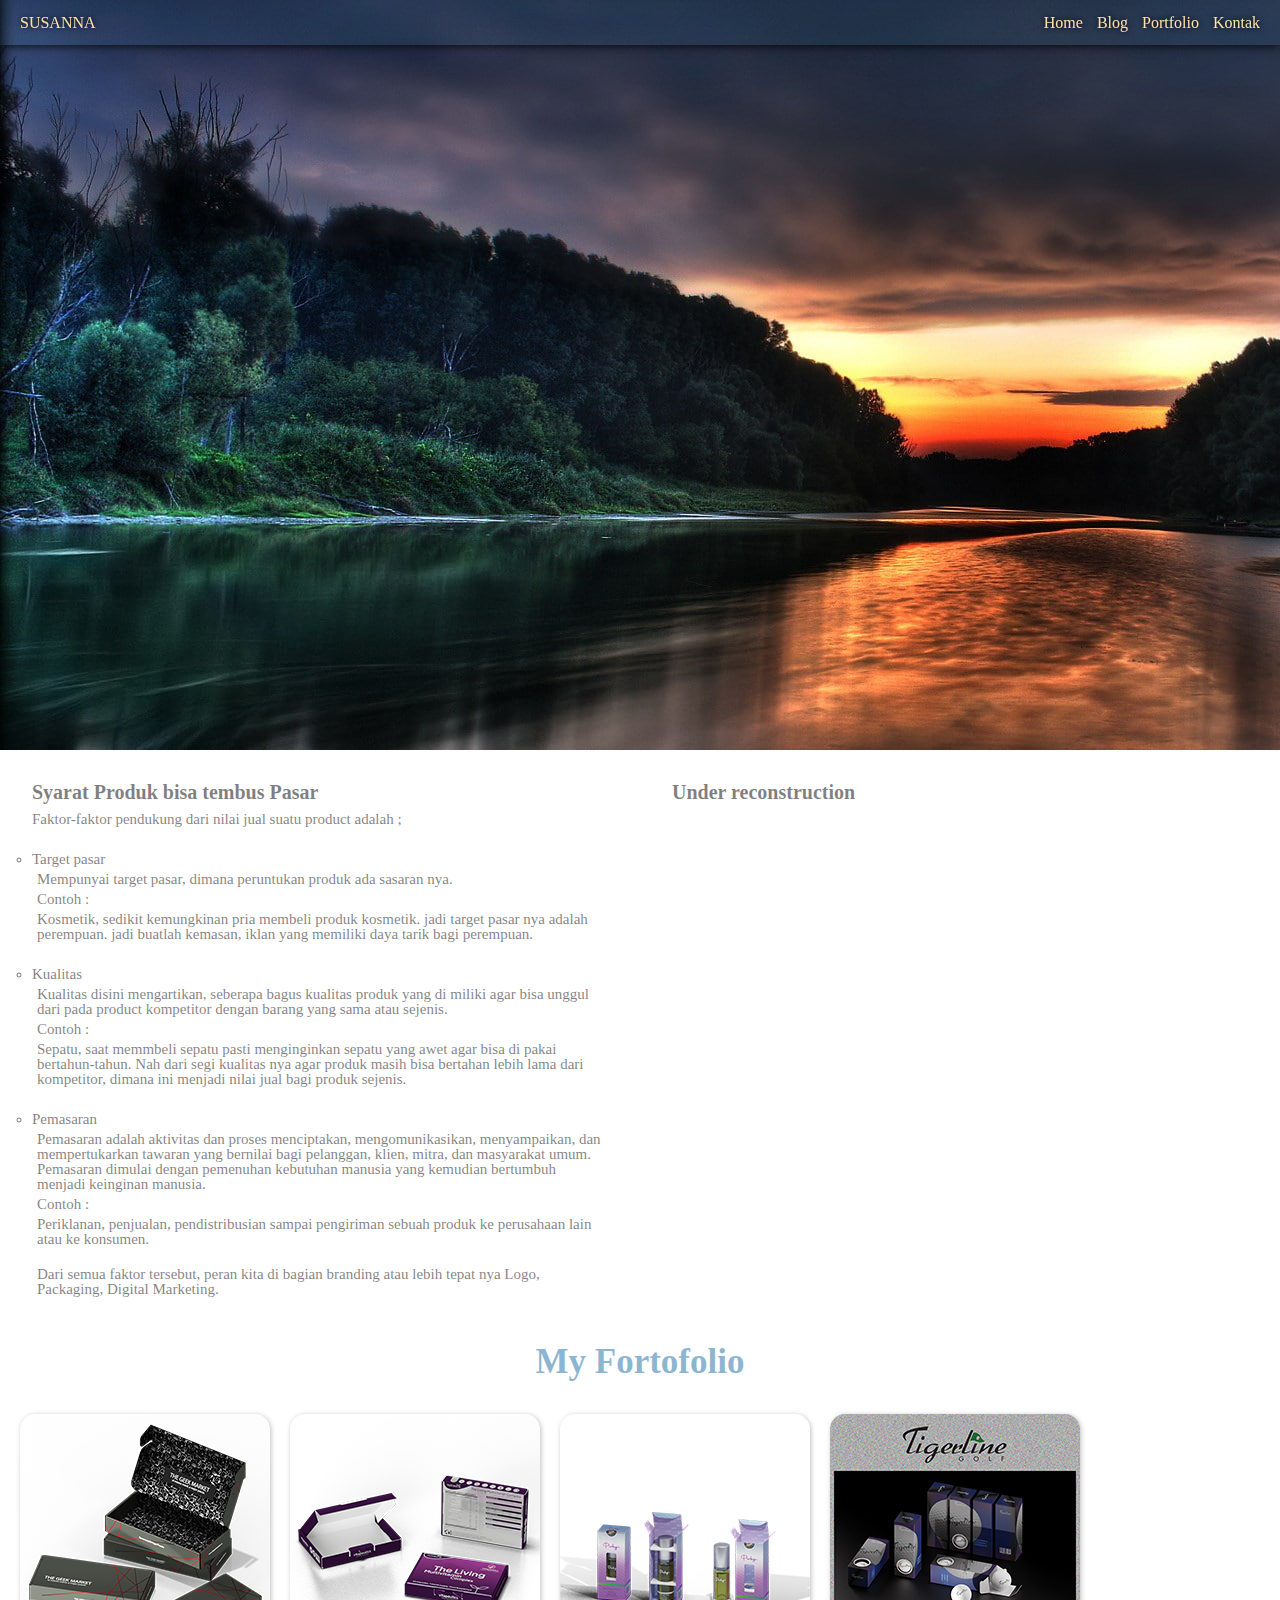
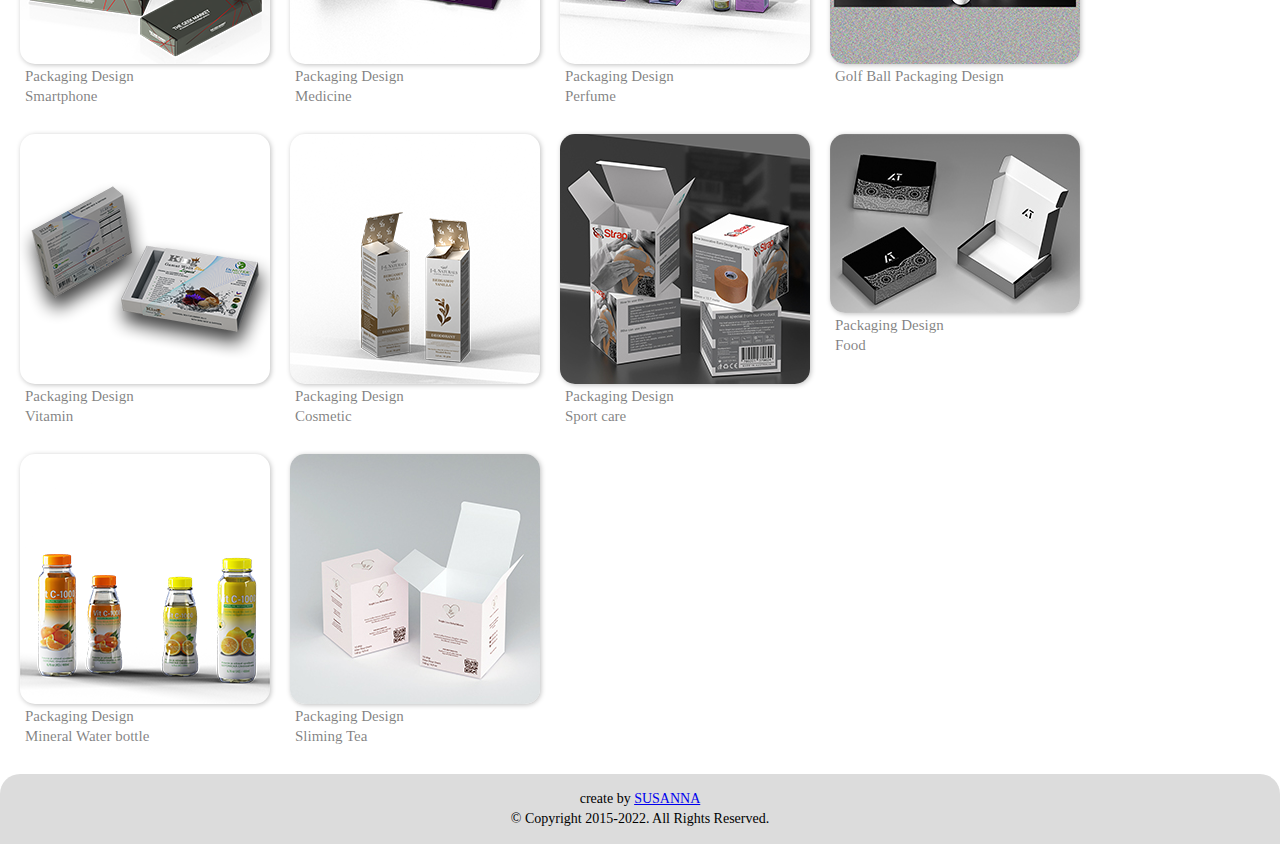
==== commit 95dd44e4: "Add files via upload" ====
--- a/index.html
+++ b/index.html
@@ -1,28 +1,147 @@
 <!DOCTYPE html>
 <html lang="en">
 
-<head>
-    <meta charset="UTF-8">
-    <meta http-equiv="X-UA-Compatible" content="IE=edge">
-    <meta name="viewport" content="width=device-width, initial-scale=1.0">
-    <link rel="stylesheet" href="/reset.css">
-    <link rel="stylesheet" href="/style.css">
-    <title>Document</title>
+<link>
+<meta charset="UTF-8">
+<meta http-equiv="X-UA-Compatible" content="IE=edge">
+<!-- <meta name="viewport" content="width=device-width, initial-scale=1.0"> -->
+<meta name="viewport" content="width=device-width, initial-scale=1, maximum-scale=1, user-scalable=no">
+<link rel="stylesheet" type="text/css" href="reset.css" />
+<link rel="stylesheet" type="text/css" href="style.css" />
+<title>my fortofolio</title>
 </head>
 
 <body>
-    <div class="home">
-        <div class="text">
-            <h1>Hello</h1>
-            <p>Selamat datang di website pribadi saya.</p>
-            <p>Lanjut ke <a href="https://denitmpgith.github.io/result/">Portfolio</a></p>
+    <div class="navbar">
+        <div class="header">
+            <h1>SUSANNA</h1>
         </div>
-        <div class="box"></div>
-        <div class="background"></div>
+        <div class="navigasi">
+            <a href="https://denitmpgith.github.io/home/">Home</a>
+            <a href="#">Blog</a>
+            <a href="#">Portfolio</a>
+            <a href="#">Kontak</a>
+        </div>
     </div>
-    <div class="footer">
-        <p>copy write by <a href="https://www.instagram.com/p/BphOFoOnU8A/">SUSANNA</a></p>
+    <div class="box1">
+        <div class="box1_1">
+            <div class="box1_1_1"></div>
+        </div>
     </div>
+    <div class="box2">
+        <div class="box2_1">
+            <h2>Syarat Produk bisa tembus Pasar</h2>
+            <div class="box2_1_1">
+                <ul type="charset">Faktor-faktor pendukung dari nilai jual suatu product adalah ;
+                    <li type="circle">Target pasar</li>
+                    <p>Mempunyai target pasar, dimana peruntukan produk ada sasaran nya.</p>
+                    <p>Contoh :</p>
+                    <p>Kosmetik, sedikit kemungkinan pria membeli produk kosmetik. jadi target pasar nya adalah
+                        perempuan. jadi buatlah kemasan, iklan yang memiliki daya tarik bagi perempuan.</p>
+                    <li type="circle">Kualitas</li>
+                    <p>Kualitas disini mengartikan, seberapa bagus kualitas produk yang di miliki agar bisa unggul dari
+                        pada product kompetitor dengan barang yang sama atau sejenis.</p>
+                    <p>Contoh :</p>
+                    <p>Sepatu, saat memmbeli sepatu pasti menginginkan sepatu yang awet agar bisa di pakai
+                        bertahun-tahun. Nah dari segi kualitas nya agar produk masih bisa bertahan lebih lama dari
+                        kompetitor, dimana ini menjadi nilai jual bagi produk sejenis.</p>
+                    <li type="circle">Pemasaran</li>
+                    <p>Pemasaran adalah aktivitas dan proses menciptakan, mengomunikasikan, menyampaikan, dan
+                        mempertukarkan tawaran yang bernilai bagi pelanggan, klien, mitra, dan masyarakat umum.
+                        Pemasaran dimulai dengan pemenuhan kebutuhan manusia yang kemudian bertumbuh menjadi keinginan
+                        manusia.</p>
+                    <p>Contoh :</p>
+                    <p>Periklanan, penjualan, pendistribusian sampai pengiriman sebuah produk ke perusahaan lain atau ke
+                        konsumen.</p>
+                    <br>
+                </ul>
+                <p>Dari semua faktor tersebut, peran kita di bagian branding atau lebih tepat nya Logo, Packaging,
+                    Digital Marketing.</p>
+            </div>
+        </div>
+        <div class="box2_2">
+            <h2>Under reconstruction
+            </h2>
+            <div class="box2_2_2">
+            </div>
+        </div>
+        <div class="clear"></div>
+    </div>
+    <div class="box3">
+        <div class="box3_1">
+            <h3>My Fortofolio</h3>
+        </div>
+        <div class="box3_1_1">
+            <div class="box3_1_1_1">
+                <div class="box3_1_1_1_10">
+                    <div class="box3_1_1_1_10_1"></div>
+                    <div class="box3_1_1_1_10_2"></div>
+                    <p>Packaging Design</p>
+                    <p>Smartphone</p>
+                </div>
+                <div class="box3_1_1_1_9">
+                    <div class="box3_1_1_1_9_1"></div>
+                    <div class="box3_1_1_1_9_2"></div>
+                    <p>Packaging Design</p>
+                    <p>Medicine</p>
+                </div>
+                <div class="box3_1_1_1_8">
+                    <div class="box3_1_1_1_8_1"></div>
+                    <div class="box3_1_1_1_8_2"></div>
+                    <p>Packaging Design</p>
+                    <p>Perfume</p>
+                </div>
+                <div class="box3_1_1_1_7">
+                    <div class="box3_1_1_1_7_1"></div>
+                    <div class="box3_1_1_1_7_2"></div>
+                    <p>Golf Ball Packaging Design</p>
+                </div>
+                <div class="box3_1_1_1_6">
+                    <div class="box3_1_1_1_6_1"></div>
+                    <div class="box3_1_1_1_6_2"></div>
+                    <p>Packaging Design</p>
+                    <p>Vitamin</p>
+                </div>
+                <div class="box3_1_1_1_5">
+                    <div class="box3_1_1_1_5_1"></div>
+                    <div class="box3_1_1_1_5_2"></div>
+                    <p>Packaging Design</p>
+                    <p>Cosmetic</p>
+                </div>
+                <div class="box3_1_1_1_4">
+                    <div class="box3_1_1_1_4_1"></div>
+                    <div class="box3_1_1_1_4_2"></div>
+                    <p>Packaging Design</p>
+                    <p>Sport care</p>
+                </div>
+                <div class="box3_1_1_1_3">
+                    <div class="box3_1_1_1_3_1"></div>
+                    <div class="box3_1_1_1_3_2"></div>
+                    <p>Packaging Design</p>
+                    <p>Food</p>
+                </div>
+                <div class="box3_1_1_1_2">
+                    <div class="box3_1_1_1_2_1"></div>
+                    <div class="box3_1_1_1_2_2"></div>
+                    <p>Packaging Design</p>
+                    <p>Mineral Water bottle</p>
+                </div>
+                <div class="box3_1_1_1_1">
+                    <div class="box3_1_1_1_1_1"></div>
+                    <div class="box3_1_1_1_1_2"></div>
+                    <p>Packaging Design</p>
+                    <p>Sliming Tea</p>
+                </div>
+            </div>
+            <div class="clear"></div>
+        </div>
+    </div>
+    <!-- Footer -->
+    <Div class="footer">
+        <h10>create by <a href="https://www.instagram.com/p/BphOFoOnU8A">SUSANNA</a>
+            <br>
+            © Copyright 2015-2022. All Rights Reserved.</h10>
+    </Div>
 </body>
 
 </html>--- a/style.css
+++ b/style.css
@@ -1,72 +1,483 @@
-div {
-  width: 100%;
-}
-
-h1 {
-  font-size: 100px;
-  color: rgb(245, 245, 245, 0.5);
-}
-
-a {
+h2 {
+  font-size: 20px;
+  margin-bottom: 10px;
+  font-weight: bold;
+  color: rgb(0, 0, 0, 0.5);
+}
+
+h3 {
+  margin-top: 15px;
+  margin-bottom: 15px;
+  text-align: center;
+  font-size: 35px;
+  font-weight: bold;
+  color: rgba(25, 107, 161, 0.5);
+}
+
+p {
+  padding-top: 5px;
+  padding-left: 5px;
+  text-align: left;
+  font-size: 15px;
+  line-height: 15px;
+  color: rgb(0, 0, 0, 0.5);
+}
+
+ul {
+  text-align: left;
+  font-size: 15px;
+  color: rgb(0, 0, 0, 0.5);
+}
+
+li {
+  text-align: left;
+  padding-top: 25px;
+  font-size: 15px;
+  color: rgb(0, 0, 0, 0.5);
+}
+
+/* Navbar */
+.navbar {
+  position: fixed;
+  width: 100%;
+  height: 45px;
+  background-color: rgb(69, 150, 187, 0.1);
+  box-shadow: 0px 0px 10px black;
+}
+
+.header {
+  float: left;
+  margin-top: 15px;
+  margin-left: 20px;
+  color: rgb(255, 225, 175);
+  text-shadow: 0px 0px 5px rgb(0, 0, 0);
+}
+
+.navigasi {
+  float: right;
+  margin-top: 15px;
+  margin-right: 15px;
+}
+
+.navigasi a {
   text-decoration: none;
-  font-size: 15px;
-  color: rgb(150, 0, 0, 0.75);
-}
-
-p {
-  font-size: 15px;
-  color: rgb(0, 0, 0, 0.75);
-}
-
-.home {
+  color: rgb(255, 225, 175);
+  text-shadow: 0px 0px 5px rgb(0, 0, 0);
+  padding: 5px;
+}
+/* Akhir Navbar */
+
+.box1 {
+  width: 100%;
+  height: 750px;
+  /* background-color: blueviolet; */
+}
+
+.box1_1 {
+  height: 500px;
+  /* background-color: rgb(3, 104, 42); */
+}
+
+.box1_1_1 {
   width: auto;
-  height: 720px;
+  height: 750px;
+  /* border-radius: 0px 0px 20px 20px; */
+  background-color: rgb(69, 150, 187, 0.1);
+  background-image: url(img/natur2.jpg);
+}
+
+.box2 {
+  width: 100%;
+  /* background-color: rgb(55, 3, 104); */
+}
+
+.box2_1 {
+  float: left;
+  width: 80%;
+  padding: 10%;
+  color: rgb(75, 75, 75);
+  /* background-color: rgb(3, 104, 42); */
+}
+
+.box2_2 {
+  float: left;
+  width: 80%;
+  padding: 10%;
+  color: rgb(75, 75, 75);
+  /* background-color: rgb(104, 3, 70); */
+}
+
+/* kelompok My Fortofolio */
+
+.box3 {
+  width: 100%;
   /* background-color: aqua; */
 }
-.text {
-  position: absolute;
-  top: 15%;
-  right: 15%;
-  /* background-color: aquamarine; */
-}
-.home .text h1 {
-  text-align: right;
-  color: rgba(100, 100, 100, 0.9);
-}
-
-.home .text p {
-  text-align: right;
-  font-size: 20px;
-  color: rgba(100, 100, 100, 0.9);
-}
-.home .text a {
-  font-size: 25px;
-}
-.box {
-  position: absolute;
-  right: 0;
-  width: 65%;
-  height: 175px;
-  top: 15%;
-  background-image: linear-gradient(to right, rgba(255, 0, 0, 0), rgb(75, 75, 75, 0.5));
-  z-index: 1231;
-}
-.background {
-  width: 100%;
-  height: 100%;
-  background-image: url("img/home.jpg");
+
+.box3_1 {
+  margin: 0px auto 0px;
+  width: 100%;
+  height: 50px;
+  /* background-color: chocolate; */
+}
+
+.box3_1_1 {
+  margin: auto;
+  padding: 10px;
+  width: 270px;
+  border-radius: 25px;
+  /*background-image: linear-gradient(to right, rgb(25, 107, 161, 0.5), rgba(25, 107, 161, 0.75), rgb(25, 107, 161, 0.5), rgba(25, 107, 161, 0.75), rgb(25, 107, 161, 0.5));*/
+  /* background-color: rgb(69, 150, 187, 0.1); */
+}
+
+.box3_1_1_1 {
+  width: 100%;
+  background-color: rgb(255, 255, 255);
+}
+
+.box3_1_1_1_10 {
+  float: left;
+  margin: 10px;
+  width: 250px;
+  height: 300px;
+  /* border-radius: 15px;
+  background-color: rgb(0, 0, 255,0.075); */
+}
+
+.box3_1_1_1_10_1 {
+  height: 250px;
+  width: 250px;
+  /* background-color: white; */
+  background-image: url(img/small/image10.png);
+  background-repeat: no-repeat;
+  border-radius: 15px;
+  overflow: hidden;
+  box-shadow: 1px 1px 5px rgb(0, 0, 0, 0.25);
+}
+
+.box3_1_1_1_10_2 {
+  position: absolute;
+  margin-top: 5px;
+  height: 50px;
+  width: 250px;
+  border-radius: 15px;
+  /* background-color: rgba(0, 75, 75, 0.075);
+  box-shadow: 1px 1px 5px rgb(0, 0, 0, 0.25); */
+}
+
+.box3_1_1_1_9 {
+  float: left;
+  margin: 10px;
+  width: 250px;
+  height: 300px;
+  /* border-radius: 15px;
+  background-color: rgb(0, 0, 255,0.075); */
+}
+
+.box3_1_1_1_9_1 {
+  height: 250px;
+  width: 250px;
+  /* background-color: white; */
+  background-image: url(img/small/image9.png);
+  background-repeat: no-repeat;
+  border-radius: 15px;
+  overflow: hidden;
+  box-shadow: 1px 1px 5px rgb(0, 0, 0, 0.25);
+}
+
+.box3_1_1_1_9_2 {
+  position: absolute;
+  margin-top: 5px;
+  height: 50px;
+  width: 250px;
+  border-radius: 15px;
+  /* background-color: rgba(0, 75, 75, 0.075);
+  box-shadow: 1px 1px 5px rgb(0, 0, 0, 0.25); */
+}
+
+.box3_1_1_1_8 {
+  float: left;
+  margin: 10px;
+  width: 250px;
+  height: 300px;
+  /* border-radius: 15px;
+  background-color: rgb(0, 0, 255,0.075); */
+}
+
+.box3_1_1_1_8_1 {
+  height: 250px;
+  width: 250px;
+  /* background-color: white; */
+  background-image: url(img/small/image8.png);
+  background-repeat: no-repeat;
+  border-radius: 15px;
+  overflow: hidden;
+  box-shadow: 1px 1px 5px rgb(0, 0, 0, 0.25);
+}
+
+.box3_1_1_1_8_2 {
+  position: absolute;
+  margin-top: 5px;
+  height: 50px;
+  width: 250px;
+  border-radius: 15px;
+  /* background-color: rgba(0, 75, 75, 0.075);
+  box-shadow: 1px 1px 5px rgb(0, 0, 0, 0.25); */
+}
+
+.box3_1_1_1_7 {
+  float: left;
+  margin: 10px;
+  width: 250px;
+  height: 300px;
+  /* border-radius: 15px;
+  background-color: rgb(0, 0, 255,0.075); */
+}
+
+.box3_1_1_1_7_1 {
+  height: 250px;
+  width: 250px;
+  /* background-color: white; */
+  background-image: url(img/small/image7.jpg);
+  background-repeat: no-repeat;
+  border-radius: 15px;
+  overflow: hidden;
+  box-shadow: 1px 1px 5px rgb(0, 0, 0, 0.25);
+}
+
+.box3_1_1_1_7_2 {
+  position: absolute;
+  margin-top: 5px;
+  height: 50px;
+  width: 250px;
+  border-radius: 15px;
+  /* background-color: rgba(0, 75, 75, 0.075);
+  box-shadow: 1px 1px 5px rgb(0, 0, 0, 0.25); */
+}
+
+.box3_1_1_1_6 {
+  float: left;
+  margin: 10px;
+  width: 250px;
+  height: 300px;
+  /* border-radius: 15px;
+  background-color: rgb(0, 0, 255,0.075); */
+}
+
+.box3_1_1_1_6_1 {
+  height: 250px;
+  width: 250px;
+  /* background-color: white; */
+  background-image: url(img/small/image6.png);
+  background-repeat: no-repeat;
+  border-radius: 15px;
+  overflow: hidden;
+  box-shadow: 1px 1px 5px rgb(0, 0, 0, 0.25);
+}
+
+.box3_1_1_1_6_2 {
+  position: absolute;
+  margin-top: 5px;
+  height: 50px;
+  width: 250px;
+  border-radius: 15px;
+  /* background-color: rgba(0, 75, 75, 0.075);
+  box-shadow: 1px 1px 5px rgb(0, 0, 0, 0.25); */
+}
+
+.box3_1_1_1_5 {
+  float: left;
+  margin: 10px;
+  width: 250px;
+  height: 300px;
+  /* border-radius: 15px;
+  background-color: rgb(0, 0, 255,0.075); */
+}
+
+.box3_1_1_1_5_1 {
+  height: 250px;
+  width: 250px;
+  /* background-color: white; */
+  background-image: url(img/small/image5.png);
+  background-repeat: no-repeat;
+  border-radius: 15px;
+  overflow: hidden;
+  box-shadow: 1px 1px 5px rgb(0, 0, 0, 0.25);
+}
+
+.box3_1_1_1_5_2 {
+  position: absolute;
+  margin-top: 5px;
+  height: 50px;
+  width: 250px;
+  border-radius: 15px;
+  /* background-color: rgba(0, 75, 75, 0.075);
+  box-shadow: 1px 1px 5px rgb(0, 0, 0, 0.25); */
+}
+
+.box3_1_1_1_4 {
+  float: left;
+  margin: 10px;
+  width: 250px;
+  height: 300px;
+  /* border-radius: 15px;
+  background-color: rgb(0, 0, 255,0.075); */
+}
+
+.box3_1_1_1_4_1 {
+  height: 250px;
+  width: 250px;
+  /* background-color: white; */
+  background-image: url(img/small/image4.jpg);
+  background-repeat: no-repeat;
+  border-radius: 15px;
+  overflow: hidden;
+  box-shadow: 1px 1px 5px rgb(0, 0, 0, 0.25);
+}
+
+.box3_1_1_1_4_2 {
+  position: absolute;
+  margin-top: 5px;
+  height: 50px;
+  width: 250px;
+  border-radius: 15px;
+  /* background-color: rgba(0, 75, 75, 0.075);
+  box-shadow: 1px 1px 5px rgb(0, 0, 0, 0.25); */
+}
+
+.box3_1_1_1_3 {
+  float: left;
+  margin: 10px;
+  width: 250px;
+  height: 300px;
+  /* border-radius: 15px;
+  background-color: rgb(0, 0, 255,0.075); */
+}
+
+.box3_1_1_1_3_1 {
+  height: 179px;
+  width: 250px;
+  /* background-color: white; */
+  background-image: url(img/small/image3.jpg);
+  background-repeat: no-repeat;
+  border-radius: 15px;
+  overflow: hidden;
+  box-shadow: 1px 1px 5px rgb(0, 0, 0, 0.25);
+}
+
+.box3_1_1_1_3_2 {
+  position: absolute;
+  margin-top: 5px;
+  height: 50px;
+  width: 250px;
+  border-radius: 15px;
+  /* background-color: rgba(0, 75, 75, 0.075);
+  box-shadow: 1px 1px 5px rgb(0, 0, 0, 0.25); */
+}
+
+.box3_1_1_1_2 {
+  float: left;
+  margin: 10px;
+  width: 250px;
+  height: 300px;
+  /* border-radius: 15px;
+  background-color: rgb(0, 0, 255,0.075); */
+}
+
+.box3_1_1_1_2_1 {
+  height: 250px;
+  width: 250px;
+  /* background-color: white; */
+  background-image: url(img/small/image2.png);
+  background-repeat: no-repeat;
+  border-radius: 15px;
+  overflow: hidden;
+  box-shadow: 1px 1px 5px rgb(0, 0, 0, 0.25);
+}
+
+.box3_1_1_1_2_2 {
+  position: absolute;
+  margin-top: 5px;
+  height: 50px;
+  width: 250px;
+  border-radius: 15px;
+  /* background-color: rgba(0, 75, 75, 0.075);
+  box-shadow: 1px 1px 5px rgb(0, 0, 0, 0.25); */
+}
+
+.box3_1_1_1_1 {
+  float: left;
+  margin: 10px;
+  width: 250px;
+  height: 300px;
+  /* border-radius: 15px;
+  background-color: rgb(0, 0, 255,0.075); */
+}
+
+.box3_1_1_1_1_1 {
+  height: 250px;
+  width: 250px;
+  /* background-color: white; */
+  background-image: url(img/small/image1.jpg);
+  background-repeat: no-repeat;
+  border-radius: 15px;
+  overflow: hidden;
+  box-shadow: 1px 1px 5px rgb(0, 0, 0, 0.25);
+}
+
+.box3_1_1_1_1_2 {
+  position: absolute;
+  margin-top: 5px;
+  height: 50px;
+  width: 250px;
+  border-radius: 15px;
+  /* background-color: rgba(0, 75, 75, 0.075);
+  box-shadow: 1px 1px 5px rgb(0, 0, 0, 0.25); */
+}
+
+.clear {
+  clear: both;
 }
 
 .footer {
-  position: absolute;
+  text-align: center;
+  border-radius: 20px 20px 0px 0px;
   padding: 15px;
-  text-align: center;
-  width: 100%;
-  height: 20px;
-  background-color: rgb(127, 255, 212, 0.2);
-}
+  line-height: 20px;
+  font-size: 14px;
+  background-color: rgb(80, 80, 80, 0.2);
+}
+
+.footer h10 {
+  text-decoration: none;
+}
+
+/*untuk layar device berukuran kecil*/
 @media screen and (min-width: 450px) {
-  .text {
-    width: 100%;
+  .box2_1,
+  .box2_2 {
+    padding: 5%;
+    width: 40%;
   }
 }
+
+@media screen and (min-width: 700px) {
+  .box2_1,
+  .box2_2 {
+    padding: 2.5%;
+    width: 45%;
+  }
+}
+
+@media screen and (min-width: 450px) {
+  .box1_1_1 {
+    background-color: rgb(69, 150, 187, 0.1);
+    background-image: url(img/natur.jpg);
+  }
+}
+
+@media screen and (min-width: 450px) {
+  .box3_1_1 {
+    width: auto;
+  }
+}
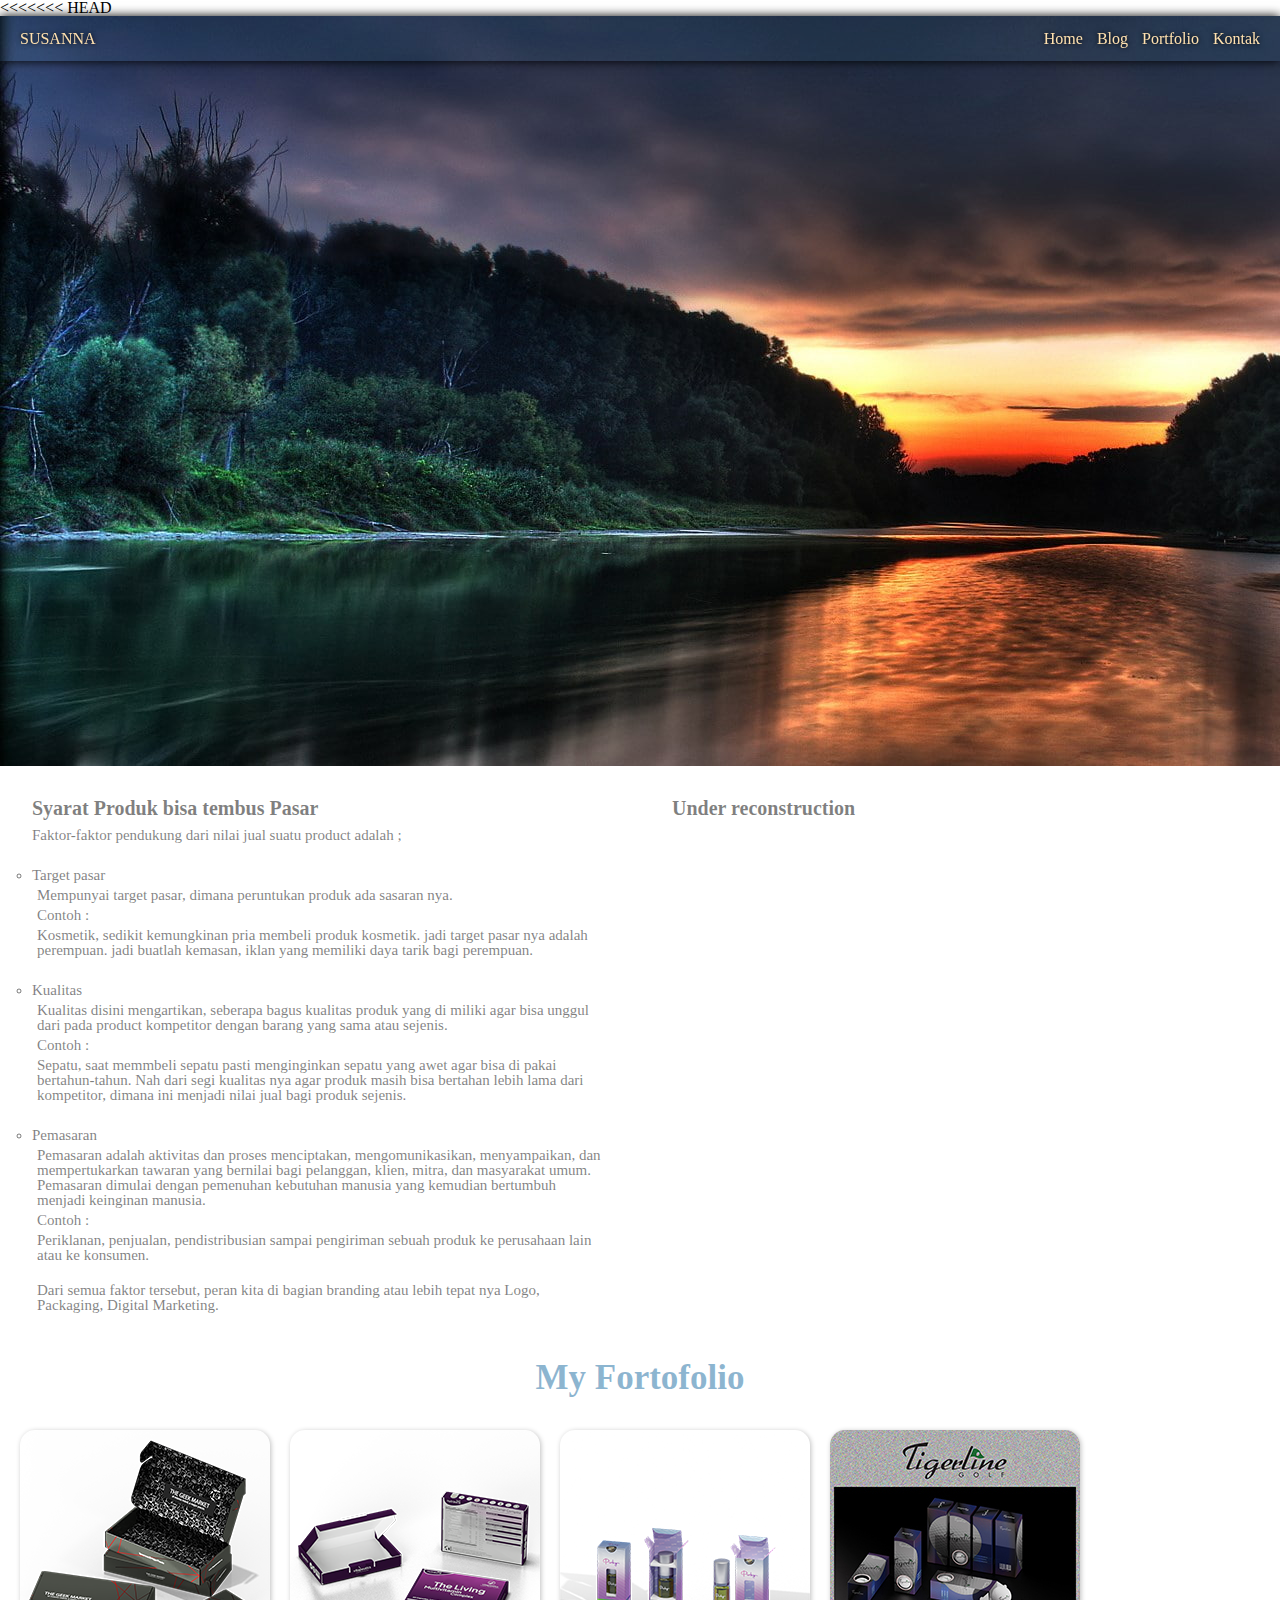
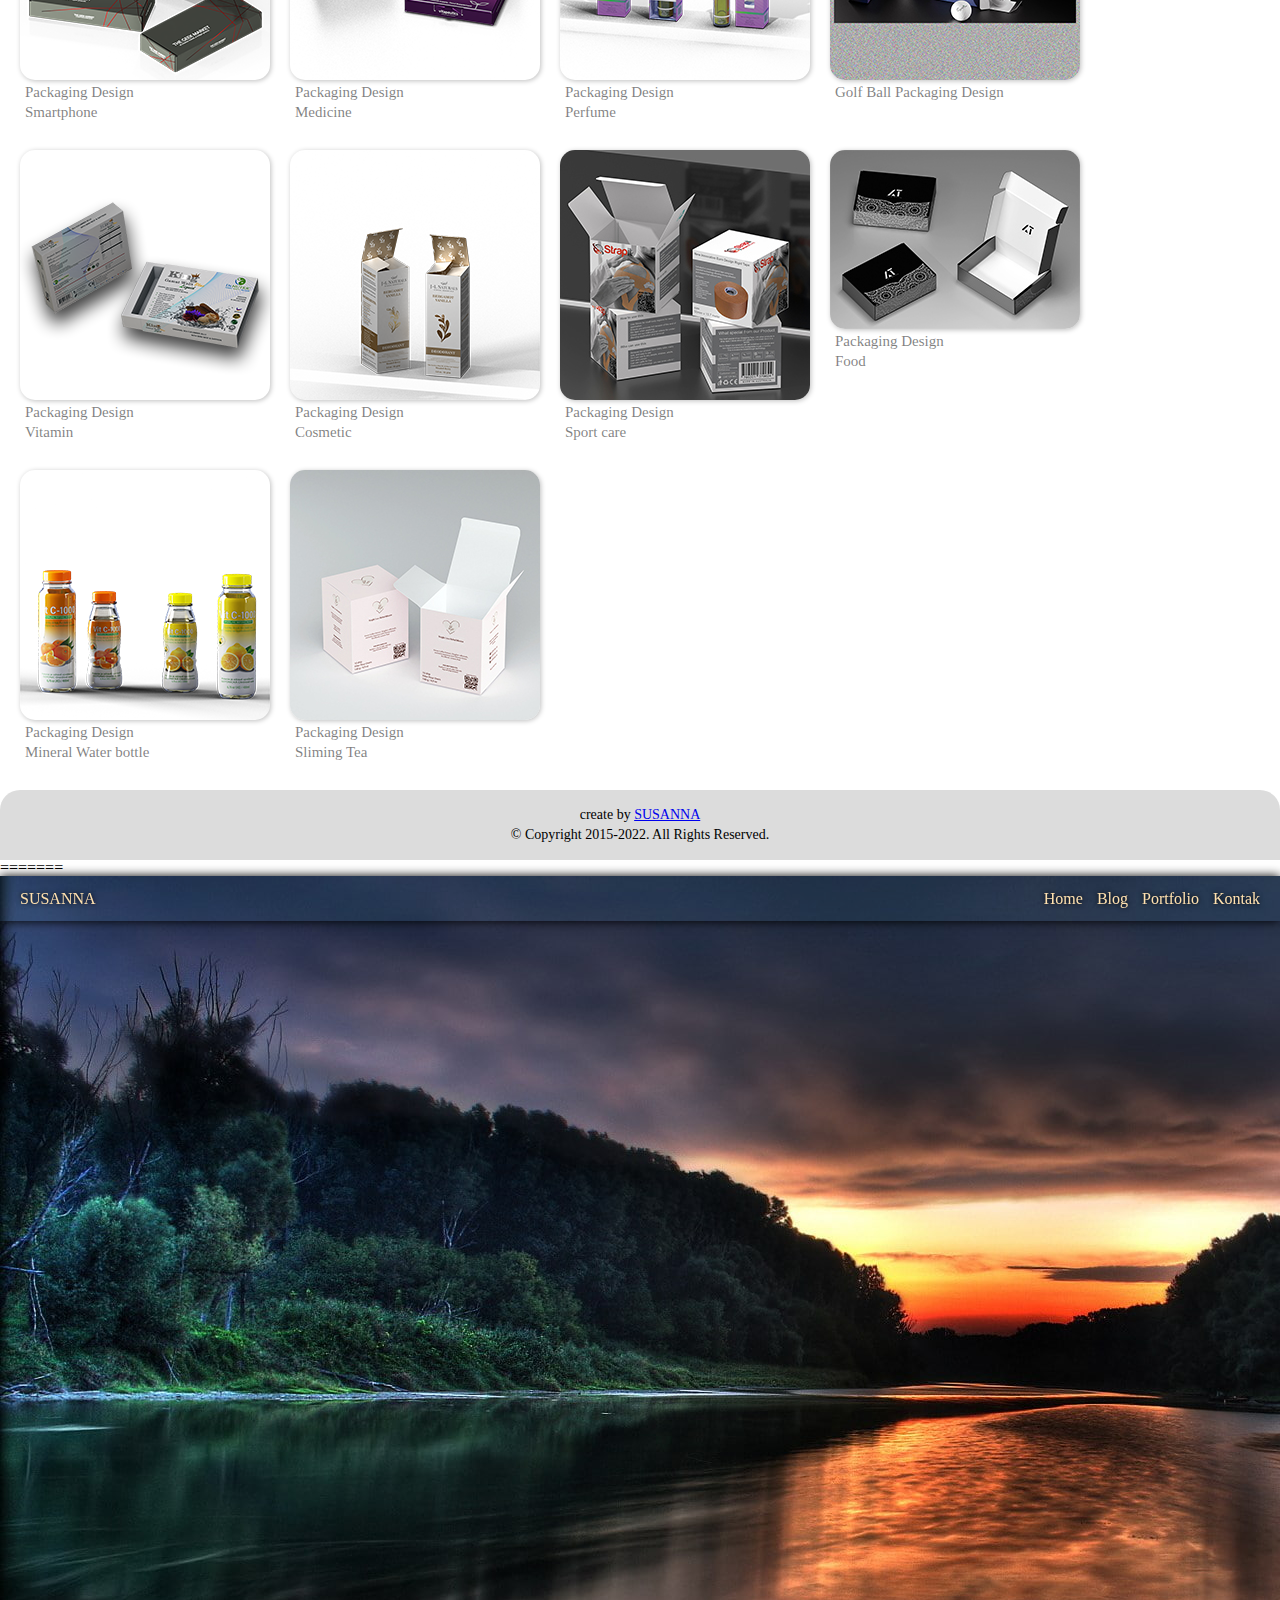
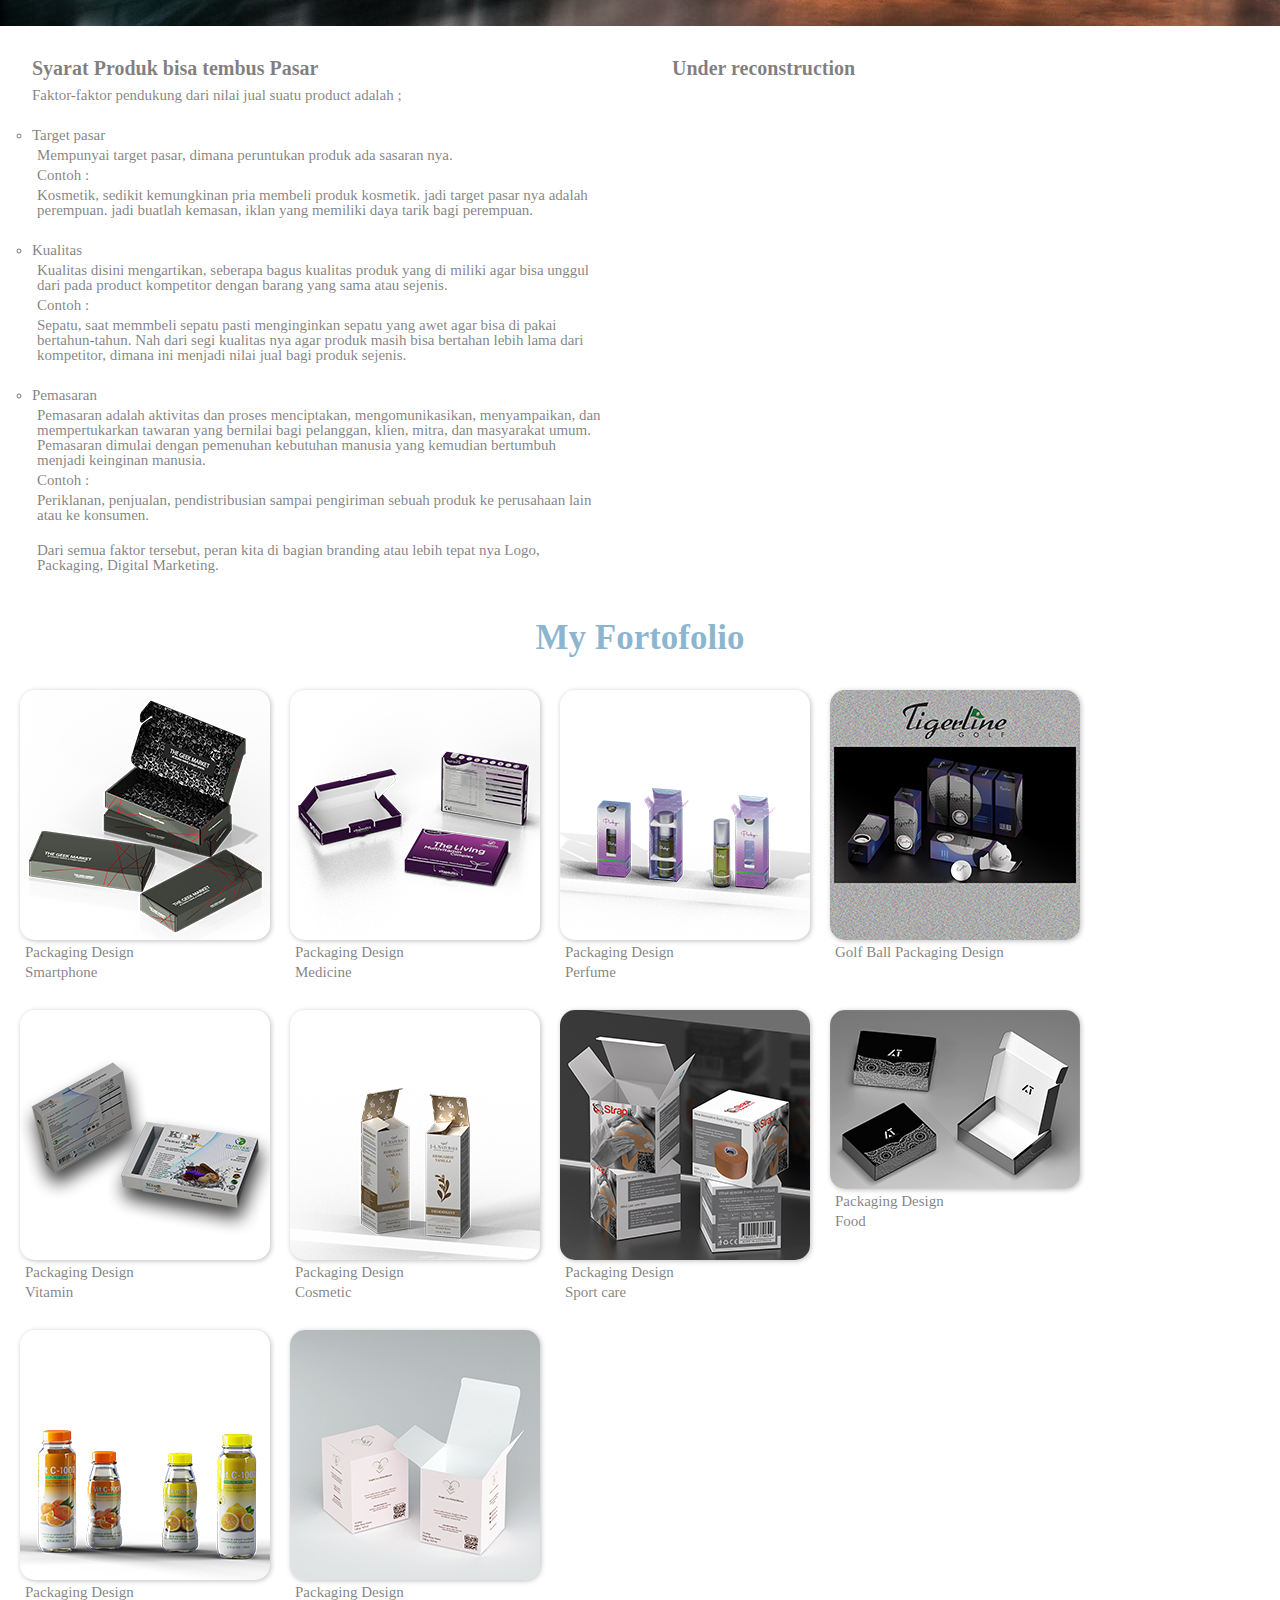
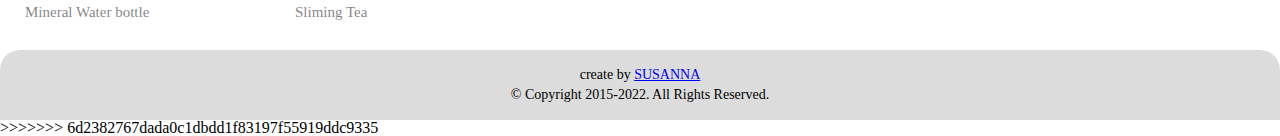
==== commit c4498d54: "200315112022" ====
--- a/index.html
+++ b/index.html
@@ -1,147 +1,296 @@
-<!DOCTYPE html>
-<html lang="en">
-
-<link>
-<meta charset="UTF-8">
-<meta http-equiv="X-UA-Compatible" content="IE=edge">
-<!-- <meta name="viewport" content="width=device-width, initial-scale=1.0"> -->
-<meta name="viewport" content="width=device-width, initial-scale=1, maximum-scale=1, user-scalable=no">
-<link rel="stylesheet" type="text/css" href="reset.css" />
-<link rel="stylesheet" type="text/css" href="style.css" />
-<title>my fortofolio</title>
-</head>
-
-<body>
-    <div class="navbar">
-        <div class="header">
-            <h1>SUSANNA</h1>
-        </div>
-        <div class="navigasi">
-            <a href="https://denitmpgith.github.io/home/">Home</a>
-            <a href="#">Blog</a>
-            <a href="#">Portfolio</a>
-            <a href="#">Kontak</a>
-        </div>
-    </div>
-    <div class="box1">
-        <div class="box1_1">
-            <div class="box1_1_1"></div>
-        </div>
-    </div>
-    <div class="box2">
-        <div class="box2_1">
-            <h2>Syarat Produk bisa tembus Pasar</h2>
-            <div class="box2_1_1">
-                <ul type="charset">Faktor-faktor pendukung dari nilai jual suatu product adalah ;
-                    <li type="circle">Target pasar</li>
-                    <p>Mempunyai target pasar, dimana peruntukan produk ada sasaran nya.</p>
-                    <p>Contoh :</p>
-                    <p>Kosmetik, sedikit kemungkinan pria membeli produk kosmetik. jadi target pasar nya adalah
-                        perempuan. jadi buatlah kemasan, iklan yang memiliki daya tarik bagi perempuan.</p>
-                    <li type="circle">Kualitas</li>
-                    <p>Kualitas disini mengartikan, seberapa bagus kualitas produk yang di miliki agar bisa unggul dari
-                        pada product kompetitor dengan barang yang sama atau sejenis.</p>
-                    <p>Contoh :</p>
-                    <p>Sepatu, saat memmbeli sepatu pasti menginginkan sepatu yang awet agar bisa di pakai
-                        bertahun-tahun. Nah dari segi kualitas nya agar produk masih bisa bertahan lebih lama dari
-                        kompetitor, dimana ini menjadi nilai jual bagi produk sejenis.</p>
-                    <li type="circle">Pemasaran</li>
-                    <p>Pemasaran adalah aktivitas dan proses menciptakan, mengomunikasikan, menyampaikan, dan
-                        mempertukarkan tawaran yang bernilai bagi pelanggan, klien, mitra, dan masyarakat umum.
-                        Pemasaran dimulai dengan pemenuhan kebutuhan manusia yang kemudian bertumbuh menjadi keinginan
-                        manusia.</p>
-                    <p>Contoh :</p>
-                    <p>Periklanan, penjualan, pendistribusian sampai pengiriman sebuah produk ke perusahaan lain atau ke
-                        konsumen.</p>
-                    <br>
-                </ul>
-                <p>Dari semua faktor tersebut, peran kita di bagian branding atau lebih tepat nya Logo, Packaging,
-                    Digital Marketing.</p>
-            </div>
-        </div>
-        <div class="box2_2">
-            <h2>Under reconstruction
-            </h2>
-            <div class="box2_2_2">
-            </div>
-        </div>
-        <div class="clear"></div>
-    </div>
-    <div class="box3">
-        <div class="box3_1">
-            <h3>My Fortofolio</h3>
-        </div>
-        <div class="box3_1_1">
-            <div class="box3_1_1_1">
-                <div class="box3_1_1_1_10">
-                    <div class="box3_1_1_1_10_1"></div>
-                    <div class="box3_1_1_1_10_2"></div>
-                    <p>Packaging Design</p>
-                    <p>Smartphone</p>
-                </div>
-                <div class="box3_1_1_1_9">
-                    <div class="box3_1_1_1_9_1"></div>
-                    <div class="box3_1_1_1_9_2"></div>
-                    <p>Packaging Design</p>
-                    <p>Medicine</p>
-                </div>
-                <div class="box3_1_1_1_8">
-                    <div class="box3_1_1_1_8_1"></div>
-                    <div class="box3_1_1_1_8_2"></div>
-                    <p>Packaging Design</p>
-                    <p>Perfume</p>
-                </div>
-                <div class="box3_1_1_1_7">
-                    <div class="box3_1_1_1_7_1"></div>
-                    <div class="box3_1_1_1_7_2"></div>
-                    <p>Golf Ball Packaging Design</p>
-                </div>
-                <div class="box3_1_1_1_6">
-                    <div class="box3_1_1_1_6_1"></div>
-                    <div class="box3_1_1_1_6_2"></div>
-                    <p>Packaging Design</p>
-                    <p>Vitamin</p>
-                </div>
-                <div class="box3_1_1_1_5">
-                    <div class="box3_1_1_1_5_1"></div>
-                    <div class="box3_1_1_1_5_2"></div>
-                    <p>Packaging Design</p>
-                    <p>Cosmetic</p>
-                </div>
-                <div class="box3_1_1_1_4">
-                    <div class="box3_1_1_1_4_1"></div>
-                    <div class="box3_1_1_1_4_2"></div>
-                    <p>Packaging Design</p>
-                    <p>Sport care</p>
-                </div>
-                <div class="box3_1_1_1_3">
-                    <div class="box3_1_1_1_3_1"></div>
-                    <div class="box3_1_1_1_3_2"></div>
-                    <p>Packaging Design</p>
-                    <p>Food</p>
-                </div>
-                <div class="box3_1_1_1_2">
-                    <div class="box3_1_1_1_2_1"></div>
-                    <div class="box3_1_1_1_2_2"></div>
-                    <p>Packaging Design</p>
-                    <p>Mineral Water bottle</p>
-                </div>
-                <div class="box3_1_1_1_1">
-                    <div class="box3_1_1_1_1_1"></div>
-                    <div class="box3_1_1_1_1_2"></div>
-                    <p>Packaging Design</p>
-                    <p>Sliming Tea</p>
-                </div>
-            </div>
-            <div class="clear"></div>
-        </div>
-    </div>
-    <!-- Footer -->
-    <Div class="footer">
-        <h10>create by <a href="https://www.instagram.com/p/BphOFoOnU8A">SUSANNA</a>
-            <br>
-            © Copyright 2015-2022. All Rights Reserved.</h10>
-    </Div>
-</body>
-
+<<<<<<< HEAD
+<!DOCTYPE html>
+<html lang="en">
+
+<link>
+<meta charset="UTF-8">
+<meta http-equiv="X-UA-Compatible" content="IE=edge">
+<!-- <meta name="viewport" content="width=device-width, initial-scale=1.0"> -->
+<meta name="viewport" content="width=device-width, initial-scale=1, maximum-scale=1, user-scalable=no">
+<link rel="stylesheet" type="text/css" href="reset.css" />
+<link rel="stylesheet" type="text/css" href="style.css" />
+<title>my fortofolio</title>
+</head>
+
+<body>
+    <div class="navbar">
+        <div class="header">
+            <h1>SUSANNA</h1>
+        </div>
+        <div class="navigasi">
+            <a href="https://denitmpgith.github.io/home/">Home</a>
+            <a href="#">Blog</a>
+            <a href="#">Portfolio</a>
+            <a href="#">Kontak</a>
+        </div>
+    </div>
+    <div class="box1">
+        <div class="box1_1">
+            <div class="box1_1_1"></div>
+        </div>
+    </div>
+    <div class="box2">
+        <div class="box2_1">
+            <h2>Syarat Produk bisa tembus Pasar</h2>
+            <div class="box2_1_1">
+                <ul type="charset">Faktor-faktor pendukung dari nilai jual suatu product adalah ;
+                    <li type="circle">Target pasar</li>
+                    <p>Mempunyai target pasar, dimana peruntukan produk ada sasaran nya.</p>
+                    <p>Contoh :</p>
+                    <p>Kosmetik, sedikit kemungkinan pria membeli produk kosmetik. jadi target pasar nya adalah
+                        perempuan. jadi buatlah kemasan, iklan yang memiliki daya tarik bagi perempuan.</p>
+                    <li type="circle">Kualitas</li>
+                    <p>Kualitas disini mengartikan, seberapa bagus kualitas produk yang di miliki agar bisa unggul dari
+                        pada product kompetitor dengan barang yang sama atau sejenis.</p>
+                    <p>Contoh :</p>
+                    <p>Sepatu, saat memmbeli sepatu pasti menginginkan sepatu yang awet agar bisa di pakai
+                        bertahun-tahun. Nah dari segi kualitas nya agar produk masih bisa bertahan lebih lama dari
+                        kompetitor, dimana ini menjadi nilai jual bagi produk sejenis.</p>
+                    <li type="circle">Pemasaran</li>
+                    <p>Pemasaran adalah aktivitas dan proses menciptakan, mengomunikasikan, menyampaikan, dan
+                        mempertukarkan tawaran yang bernilai bagi pelanggan, klien, mitra, dan masyarakat umum.
+                        Pemasaran dimulai dengan pemenuhan kebutuhan manusia yang kemudian bertumbuh menjadi keinginan
+                        manusia.</p>
+                    <p>Contoh :</p>
+                    <p>Periklanan, penjualan, pendistribusian sampai pengiriman sebuah produk ke perusahaan lain atau ke
+                        konsumen.</p>
+                    <br>
+                </ul>
+                <p>Dari semua faktor tersebut, peran kita di bagian branding atau lebih tepat nya Logo, Packaging,
+                    Digital Marketing.</p>
+            </div>
+        </div>
+        <div class="box2_2">
+            <h2>Under reconstruction
+            </h2>
+            <div class="box2_2_2">
+            </div>
+        </div>
+        <div class="clear"></div>
+    </div>
+    <div class="box3">
+        <div class="box3_1">
+            <h3>My Fortofolio</h3>
+        </div>
+        <div class="box3_1_1">
+            <div class="box3_1_1_1">
+                <div class="box3_1_1_1_10">
+                    <div class="box3_1_1_1_10_1"></div>
+                    <div class="box3_1_1_1_10_2"></div>
+                    <p>Packaging Design</p>
+                    <p>Smartphone</p>
+                </div>
+                <div class="box3_1_1_1_9">
+                    <div class="box3_1_1_1_9_1"></div>
+                    <div class="box3_1_1_1_9_2"></div>
+                    <p>Packaging Design</p>
+                    <p>Medicine</p>
+                </div>
+                <div class="box3_1_1_1_8">
+                    <div class="box3_1_1_1_8_1"></div>
+                    <div class="box3_1_1_1_8_2"></div>
+                    <p>Packaging Design</p>
+                    <p>Perfume</p>
+                </div>
+                <div class="box3_1_1_1_7">
+                    <div class="box3_1_1_1_7_1"></div>
+                    <div class="box3_1_1_1_7_2"></div>
+                    <p>Golf Ball Packaging Design</p>
+                </div>
+                <div class="box3_1_1_1_6">
+                    <div class="box3_1_1_1_6_1"></div>
+                    <div class="box3_1_1_1_6_2"></div>
+                    <p>Packaging Design</p>
+                    <p>Vitamin</p>
+                </div>
+                <div class="box3_1_1_1_5">
+                    <div class="box3_1_1_1_5_1"></div>
+                    <div class="box3_1_1_1_5_2"></div>
+                    <p>Packaging Design</p>
+                    <p>Cosmetic</p>
+                </div>
+                <div class="box3_1_1_1_4">
+                    <div class="box3_1_1_1_4_1"></div>
+                    <div class="box3_1_1_1_4_2"></div>
+                    <p>Packaging Design</p>
+                    <p>Sport care</p>
+                </div>
+                <div class="box3_1_1_1_3">
+                    <div class="box3_1_1_1_3_1"></div>
+                    <div class="box3_1_1_1_3_2"></div>
+                    <p>Packaging Design</p>
+                    <p>Food</p>
+                </div>
+                <div class="box3_1_1_1_2">
+                    <div class="box3_1_1_1_2_1"></div>
+                    <div class="box3_1_1_1_2_2"></div>
+                    <p>Packaging Design</p>
+                    <p>Mineral Water bottle</p>
+                </div>
+                <div class="box3_1_1_1_1">
+                    <div class="box3_1_1_1_1_1"></div>
+                    <div class="box3_1_1_1_1_2"></div>
+                    <p>Packaging Design</p>
+                    <p>Sliming Tea</p>
+                </div>
+            </div>
+            <div class="clear"></div>
+        </div>
+    </div>
+    <!-- Footer -->
+    <Div class="footer">
+        <h10>create by <a href="https://www.instagram.com/p/BphOFoOnU8A">SUSANNA</a>
+            <br>
+            © Copyright 2015-2022. All Rights Reserved.</h10>
+    </Div>
+</body>
+
+=======
+<!DOCTYPE html>
+<html lang="en">
+
+<link>
+<meta charset="UTF-8">
+<meta http-equiv="X-UA-Compatible" content="IE=edge">
+<!-- <meta name="viewport" content="width=device-width, initial-scale=1.0"> -->
+<meta name="viewport" content="width=device-width, initial-scale=1, maximum-scale=1, user-scalable=no">
+<link rel="stylesheet" type="text/css" href="reset.css" />
+<link rel="stylesheet" type="text/css" href="style.css" />
+<title>my fortofolio</title>
+</head>
+
+<body>
+    <div class="navbar">
+        <div class="header">
+            <h1>SUSANNA</h1>
+        </div>
+        <div class="navigasi">
+            <a href="https://denitmpgith.github.io/home/">Home</a>
+            <a href="#">Blog</a>
+            <a href="#">Portfolio</a>
+            <a href="#">Kontak</a>
+        </div>
+    </div>
+    <div class="box1">
+        <div class="box1_1">
+            <div class="box1_1_1"></div>
+        </div>
+    </div>
+    <div class="box2">
+        <div class="box2_1">
+            <h2>Syarat Produk bisa tembus Pasar</h2>
+            <div class="box2_1_1">
+                <ul type="charset">Faktor-faktor pendukung dari nilai jual suatu product adalah ;
+                    <li type="circle">Target pasar</li>
+                    <p>Mempunyai target pasar, dimana peruntukan produk ada sasaran nya.</p>
+                    <p>Contoh :</p>
+                    <p>Kosmetik, sedikit kemungkinan pria membeli produk kosmetik. jadi target pasar nya adalah
+                        perempuan. jadi buatlah kemasan, iklan yang memiliki daya tarik bagi perempuan.</p>
+                    <li type="circle">Kualitas</li>
+                    <p>Kualitas disini mengartikan, seberapa bagus kualitas produk yang di miliki agar bisa unggul dari
+                        pada product kompetitor dengan barang yang sama atau sejenis.</p>
+                    <p>Contoh :</p>
+                    <p>Sepatu, saat memmbeli sepatu pasti menginginkan sepatu yang awet agar bisa di pakai
+                        bertahun-tahun. Nah dari segi kualitas nya agar produk masih bisa bertahan lebih lama dari
+                        kompetitor, dimana ini menjadi nilai jual bagi produk sejenis.</p>
+                    <li type="circle">Pemasaran</li>
+                    <p>Pemasaran adalah aktivitas dan proses menciptakan, mengomunikasikan, menyampaikan, dan
+                        mempertukarkan tawaran yang bernilai bagi pelanggan, klien, mitra, dan masyarakat umum.
+                        Pemasaran dimulai dengan pemenuhan kebutuhan manusia yang kemudian bertumbuh menjadi keinginan
+                        manusia.</p>
+                    <p>Contoh :</p>
+                    <p>Periklanan, penjualan, pendistribusian sampai pengiriman sebuah produk ke perusahaan lain atau ke
+                        konsumen.</p>
+                    <br>
+                </ul>
+                <p>Dari semua faktor tersebut, peran kita di bagian branding atau lebih tepat nya Logo, Packaging,
+                    Digital Marketing.</p>
+            </div>
+        </div>
+        <div class="box2_2">
+            <h2>Under reconstruction
+            </h2>
+            <div class="box2_2_2">
+            </div>
+        </div>
+        <div class="clear"></div>
+    </div>
+    <div class="box3">
+        <div class="box3_1">
+            <h3>My Fortofolio</h3>
+        </div>
+        <div class="box3_1_1">
+            <div class="box3_1_1_1">
+                <div class="box3_1_1_1_10">
+                    <div class="box3_1_1_1_10_1"></div>
+                    <div class="box3_1_1_1_10_2"></div>
+                    <p>Packaging Design</p>
+                    <p>Smartphone</p>
+                </div>
+                <div class="box3_1_1_1_9">
+                    <div class="box3_1_1_1_9_1"></div>
+                    <div class="box3_1_1_1_9_2"></div>
+                    <p>Packaging Design</p>
+                    <p>Medicine</p>
+                </div>
+                <div class="box3_1_1_1_8">
+                    <div class="box3_1_1_1_8_1"></div>
+                    <div class="box3_1_1_1_8_2"></div>
+                    <p>Packaging Design</p>
+                    <p>Perfume</p>
+                </div>
+                <div class="box3_1_1_1_7">
+                    <div class="box3_1_1_1_7_1"></div>
+                    <div class="box3_1_1_1_7_2"></div>
+                    <p>Golf Ball Packaging Design</p>
+                </div>
+                <div class="box3_1_1_1_6">
+                    <div class="box3_1_1_1_6_1"></div>
+                    <div class="box3_1_1_1_6_2"></div>
+                    <p>Packaging Design</p>
+                    <p>Vitamin</p>
+                </div>
+                <div class="box3_1_1_1_5">
+                    <div class="box3_1_1_1_5_1"></div>
+                    <div class="box3_1_1_1_5_2"></div>
+                    <p>Packaging Design</p>
+                    <p>Cosmetic</p>
+                </div>
+                <div class="box3_1_1_1_4">
+                    <div class="box3_1_1_1_4_1"></div>
+                    <div class="box3_1_1_1_4_2"></div>
+                    <p>Packaging Design</p>
+                    <p>Sport care</p>
+                </div>
+                <div class="box3_1_1_1_3">
+                    <div class="box3_1_1_1_3_1"></div>
+                    <div class="box3_1_1_1_3_2"></div>
+                    <p>Packaging Design</p>
+                    <p>Food</p>
+                </div>
+                <div class="box3_1_1_1_2">
+                    <div class="box3_1_1_1_2_1"></div>
+                    <div class="box3_1_1_1_2_2"></div>
+                    <p>Packaging Design</p>
+                    <p>Mineral Water bottle</p>
+                </div>
+                <div class="box3_1_1_1_1">
+                    <div class="box3_1_1_1_1_1"></div>
+                    <div class="box3_1_1_1_1_2"></div>
+                    <p>Packaging Design</p>
+                    <p>Sliming Tea</p>
+                </div>
+            </div>
+            <div class="clear"></div>
+        </div>
+    </div>
+    <!-- Footer -->
+    <Div class="footer">
+        <h10>create by <a href="https://www.instagram.com/p/BphOFoOnU8A">SUSANNA</a>
+            <br>
+            © Copyright 2015-2022. All Rights Reserved.</h10>
+    </Div>
+</body>
+
+>>>>>>> 6d2382767dada0c1dbdd1f83197f55919ddc9335
 </html>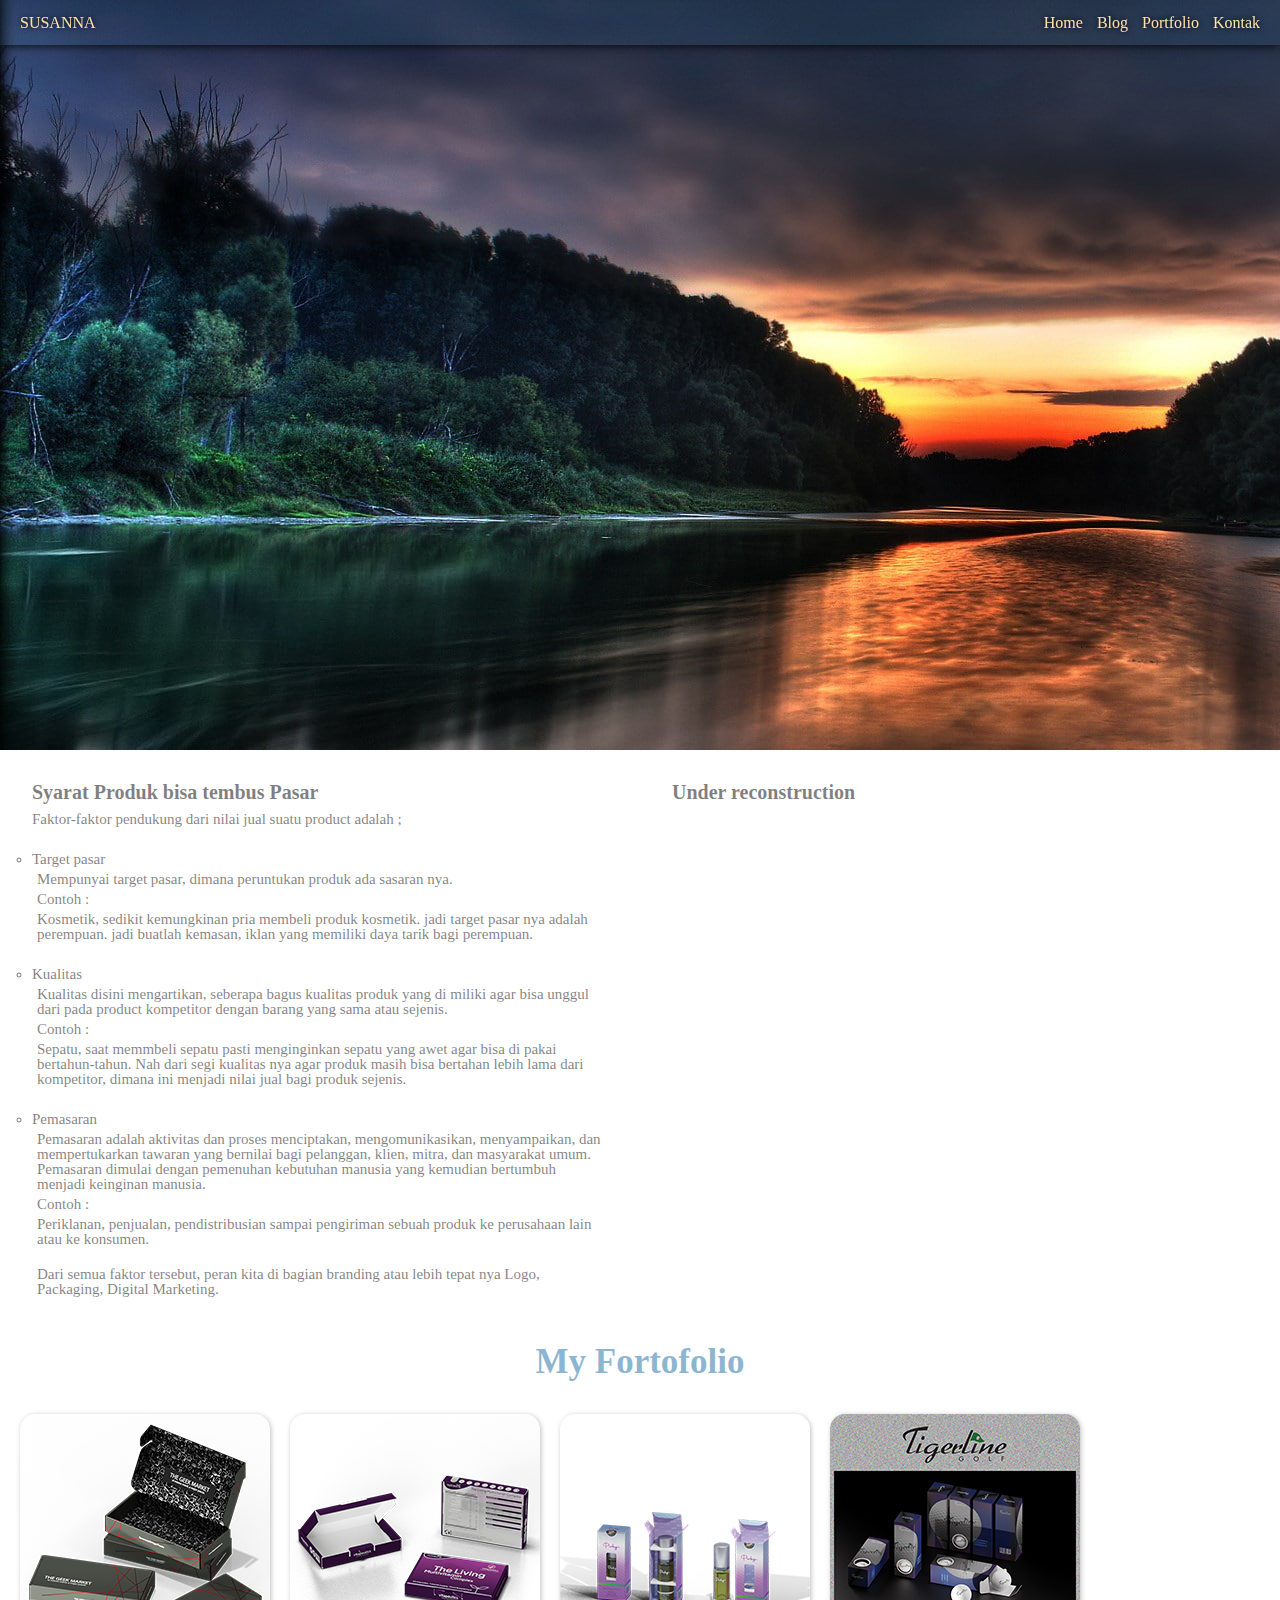
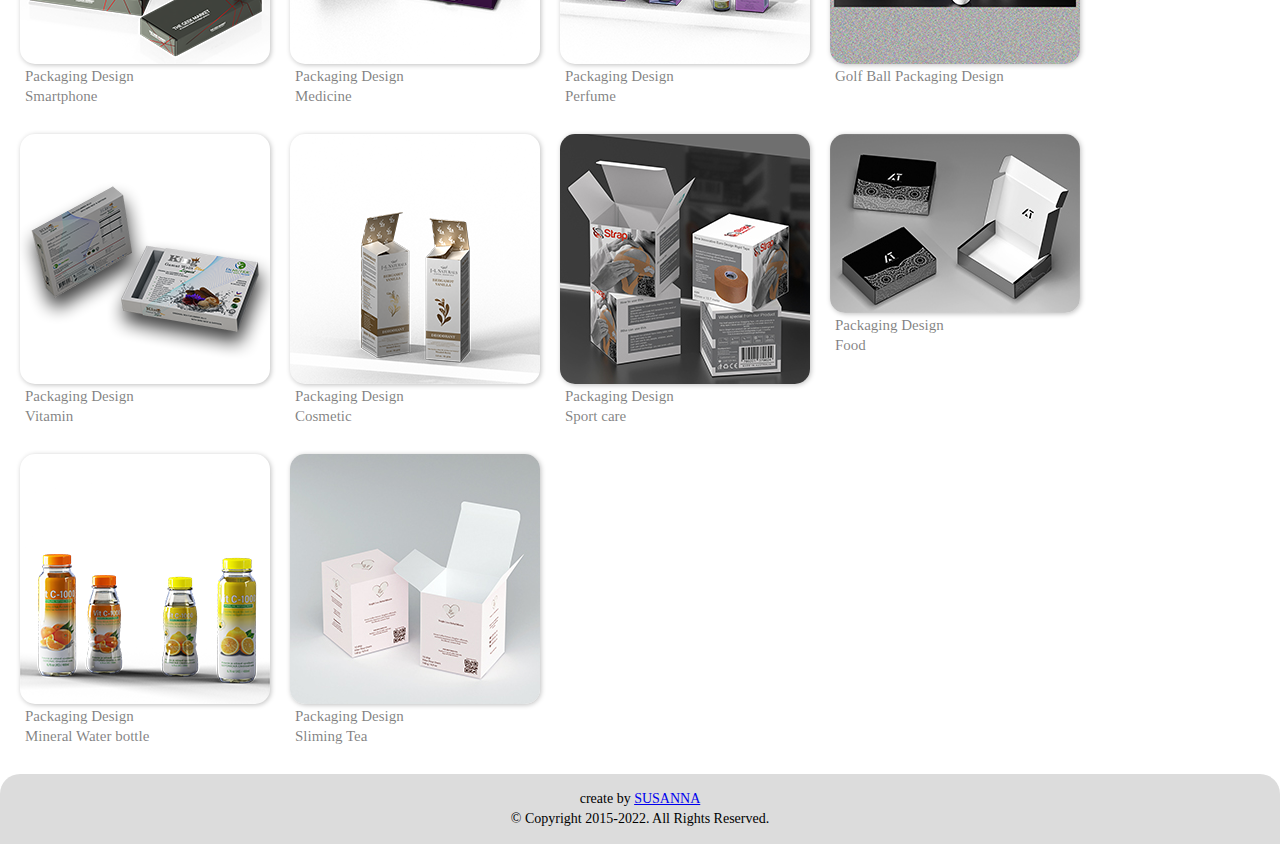
==== commit 1256af9f: "201215112022" ====
--- a/index.html
+++ b/index.html
@@ -1,4 +1,3 @@
-<<<<<<< HEAD
 <!DOCTYPE html>
 <html lang="en">
 
@@ -145,152 +144,4 @@
     </Div>
 </body>
 
-=======
-<!DOCTYPE html>
-<html lang="en">
-
-<link>
-<meta charset="UTF-8">
-<meta http-equiv="X-UA-Compatible" content="IE=edge">
-<!-- <meta name="viewport" content="width=device-width, initial-scale=1.0"> -->
-<meta name="viewport" content="width=device-width, initial-scale=1, maximum-scale=1, user-scalable=no">
-<link rel="stylesheet" type="text/css" href="reset.css" />
-<link rel="stylesheet" type="text/css" href="style.css" />
-<title>my fortofolio</title>
-</head>
-
-<body>
-    <div class="navbar">
-        <div class="header">
-            <h1>SUSANNA</h1>
-        </div>
-        <div class="navigasi">
-            <a href="https://denitmpgith.github.io/home/">Home</a>
-            <a href="#">Blog</a>
-            <a href="#">Portfolio</a>
-            <a href="#">Kontak</a>
-        </div>
-    </div>
-    <div class="box1">
-        <div class="box1_1">
-            <div class="box1_1_1"></div>
-        </div>
-    </div>
-    <div class="box2">
-        <div class="box2_1">
-            <h2>Syarat Produk bisa tembus Pasar</h2>
-            <div class="box2_1_1">
-                <ul type="charset">Faktor-faktor pendukung dari nilai jual suatu product adalah ;
-                    <li type="circle">Target pasar</li>
-                    <p>Mempunyai target pasar, dimana peruntukan produk ada sasaran nya.</p>
-                    <p>Contoh :</p>
-                    <p>Kosmetik, sedikit kemungkinan pria membeli produk kosmetik. jadi target pasar nya adalah
-                        perempuan. jadi buatlah kemasan, iklan yang memiliki daya tarik bagi perempuan.</p>
-                    <li type="circle">Kualitas</li>
-                    <p>Kualitas disini mengartikan, seberapa bagus kualitas produk yang di miliki agar bisa unggul dari
-                        pada product kompetitor dengan barang yang sama atau sejenis.</p>
-                    <p>Contoh :</p>
-                    <p>Sepatu, saat memmbeli sepatu pasti menginginkan sepatu yang awet agar bisa di pakai
-                        bertahun-tahun. Nah dari segi kualitas nya agar produk masih bisa bertahan lebih lama dari
-                        kompetitor, dimana ini menjadi nilai jual bagi produk sejenis.</p>
-                    <li type="circle">Pemasaran</li>
-                    <p>Pemasaran adalah aktivitas dan proses menciptakan, mengomunikasikan, menyampaikan, dan
-                        mempertukarkan tawaran yang bernilai bagi pelanggan, klien, mitra, dan masyarakat umum.
-                        Pemasaran dimulai dengan pemenuhan kebutuhan manusia yang kemudian bertumbuh menjadi keinginan
-                        manusia.</p>
-                    <p>Contoh :</p>
-                    <p>Periklanan, penjualan, pendistribusian sampai pengiriman sebuah produk ke perusahaan lain atau ke
-                        konsumen.</p>
-                    <br>
-                </ul>
-                <p>Dari semua faktor tersebut, peran kita di bagian branding atau lebih tepat nya Logo, Packaging,
-                    Digital Marketing.</p>
-            </div>
-        </div>
-        <div class="box2_2">
-            <h2>Under reconstruction
-            </h2>
-            <div class="box2_2_2">
-            </div>
-        </div>
-        <div class="clear"></div>
-    </div>
-    <div class="box3">
-        <div class="box3_1">
-            <h3>My Fortofolio</h3>
-        </div>
-        <div class="box3_1_1">
-            <div class="box3_1_1_1">
-                <div class="box3_1_1_1_10">
-                    <div class="box3_1_1_1_10_1"></div>
-                    <div class="box3_1_1_1_10_2"></div>
-                    <p>Packaging Design</p>
-                    <p>Smartphone</p>
-                </div>
-                <div class="box3_1_1_1_9">
-                    <div class="box3_1_1_1_9_1"></div>
-                    <div class="box3_1_1_1_9_2"></div>
-                    <p>Packaging Design</p>
-                    <p>Medicine</p>
-                </div>
-                <div class="box3_1_1_1_8">
-                    <div class="box3_1_1_1_8_1"></div>
-                    <div class="box3_1_1_1_8_2"></div>
-                    <p>Packaging Design</p>
-                    <p>Perfume</p>
-                </div>
-                <div class="box3_1_1_1_7">
-                    <div class="box3_1_1_1_7_1"></div>
-                    <div class="box3_1_1_1_7_2"></div>
-                    <p>Golf Ball Packaging Design</p>
-                </div>
-                <div class="box3_1_1_1_6">
-                    <div class="box3_1_1_1_6_1"></div>
-                    <div class="box3_1_1_1_6_2"></div>
-                    <p>Packaging Design</p>
-                    <p>Vitamin</p>
-                </div>
-                <div class="box3_1_1_1_5">
-                    <div class="box3_1_1_1_5_1"></div>
-                    <div class="box3_1_1_1_5_2"></div>
-                    <p>Packaging Design</p>
-                    <p>Cosmetic</p>
-                </div>
-                <div class="box3_1_1_1_4">
-                    <div class="box3_1_1_1_4_1"></div>
-                    <div class="box3_1_1_1_4_2"></div>
-                    <p>Packaging Design</p>
-                    <p>Sport care</p>
-                </div>
-                <div class="box3_1_1_1_3">
-                    <div class="box3_1_1_1_3_1"></div>
-                    <div class="box3_1_1_1_3_2"></div>
-                    <p>Packaging Design</p>
-                    <p>Food</p>
-                </div>
-                <div class="box3_1_1_1_2">
-                    <div class="box3_1_1_1_2_1"></div>
-                    <div class="box3_1_1_1_2_2"></div>
-                    <p>Packaging Design</p>
-                    <p>Mineral Water bottle</p>
-                </div>
-                <div class="box3_1_1_1_1">
-                    <div class="box3_1_1_1_1_1"></div>
-                    <div class="box3_1_1_1_1_2"></div>
-                    <p>Packaging Design</p>
-                    <p>Sliming Tea</p>
-                </div>
-            </div>
-            <div class="clear"></div>
-        </div>
-    </div>
-    <!-- Footer -->
-    <Div class="footer">
-        <h10>create by <a href="https://www.instagram.com/p/BphOFoOnU8A">SUSANNA</a>
-            <br>
-            © Copyright 2015-2022. All Rights Reserved.</h10>
-    </Div>
-</body>
-
->>>>>>> 6d2382767dada0c1dbdd1f83197f55919ddc9335
 </html>